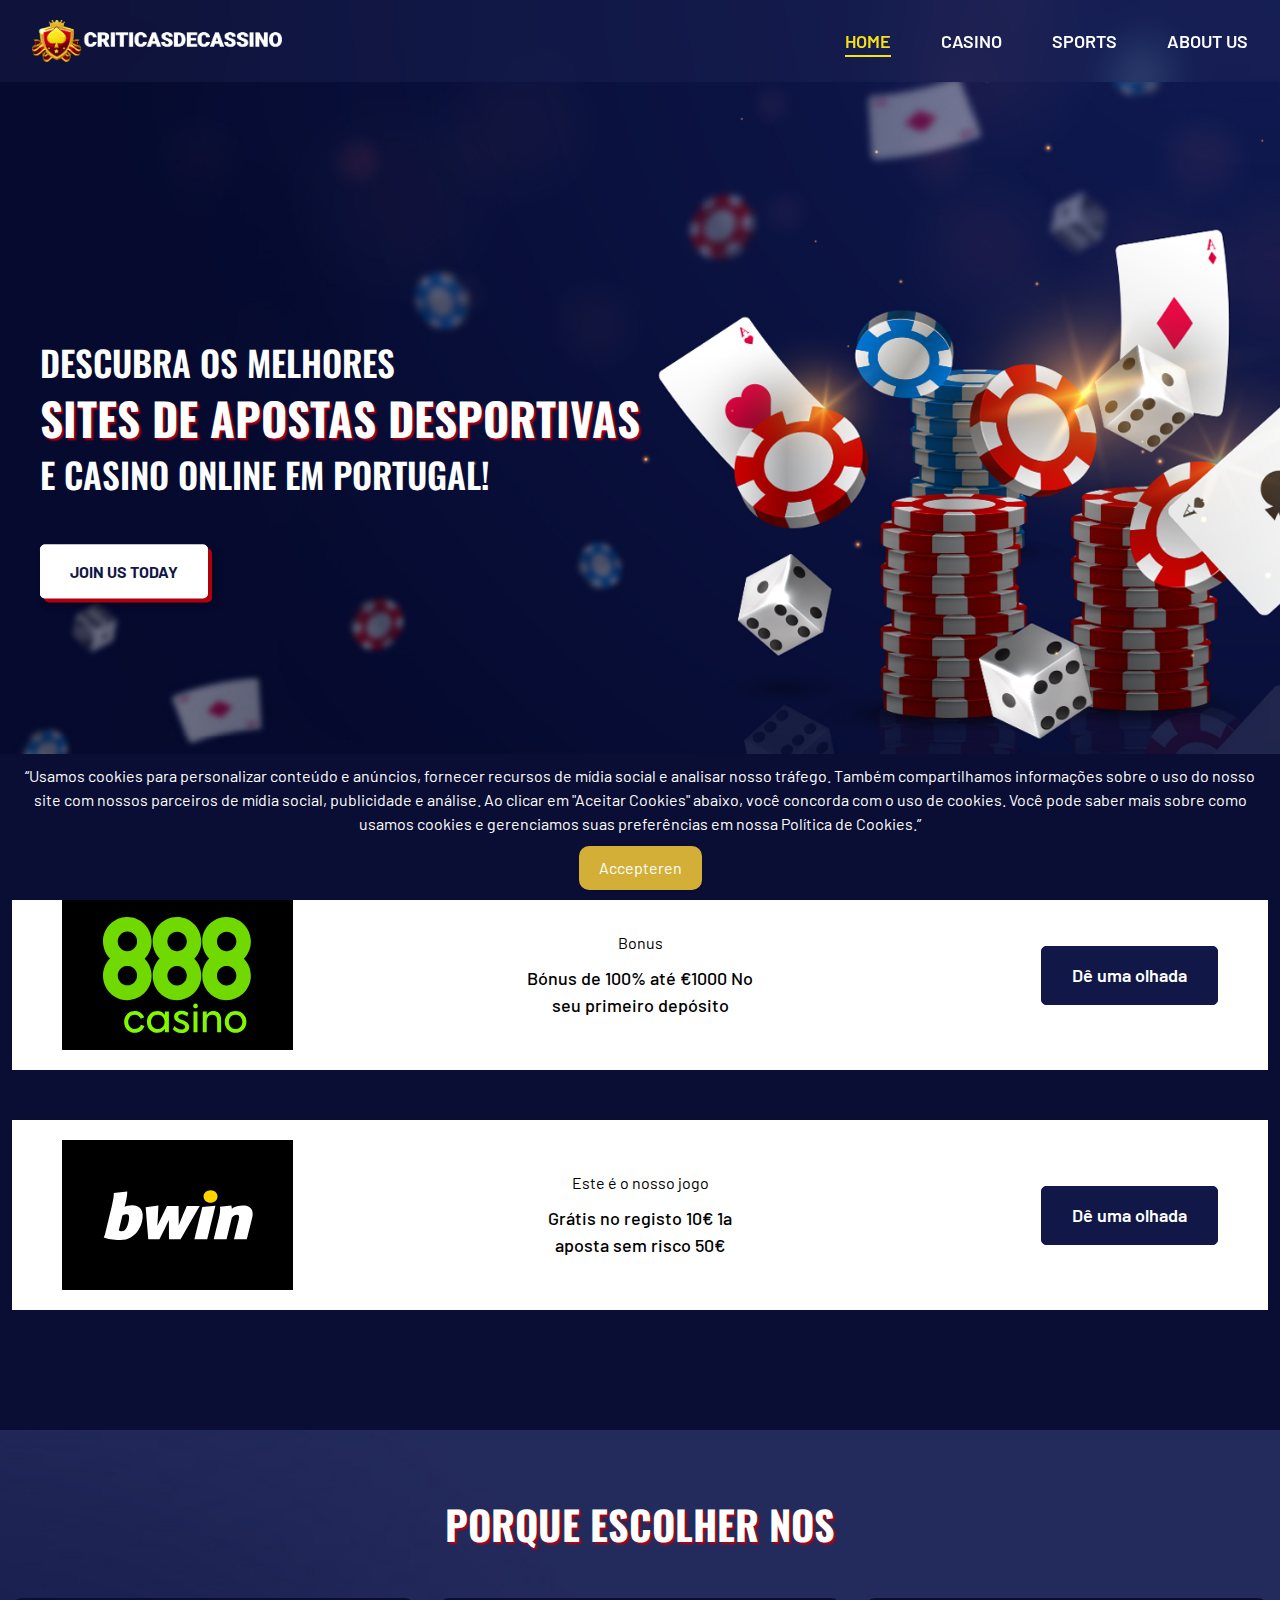
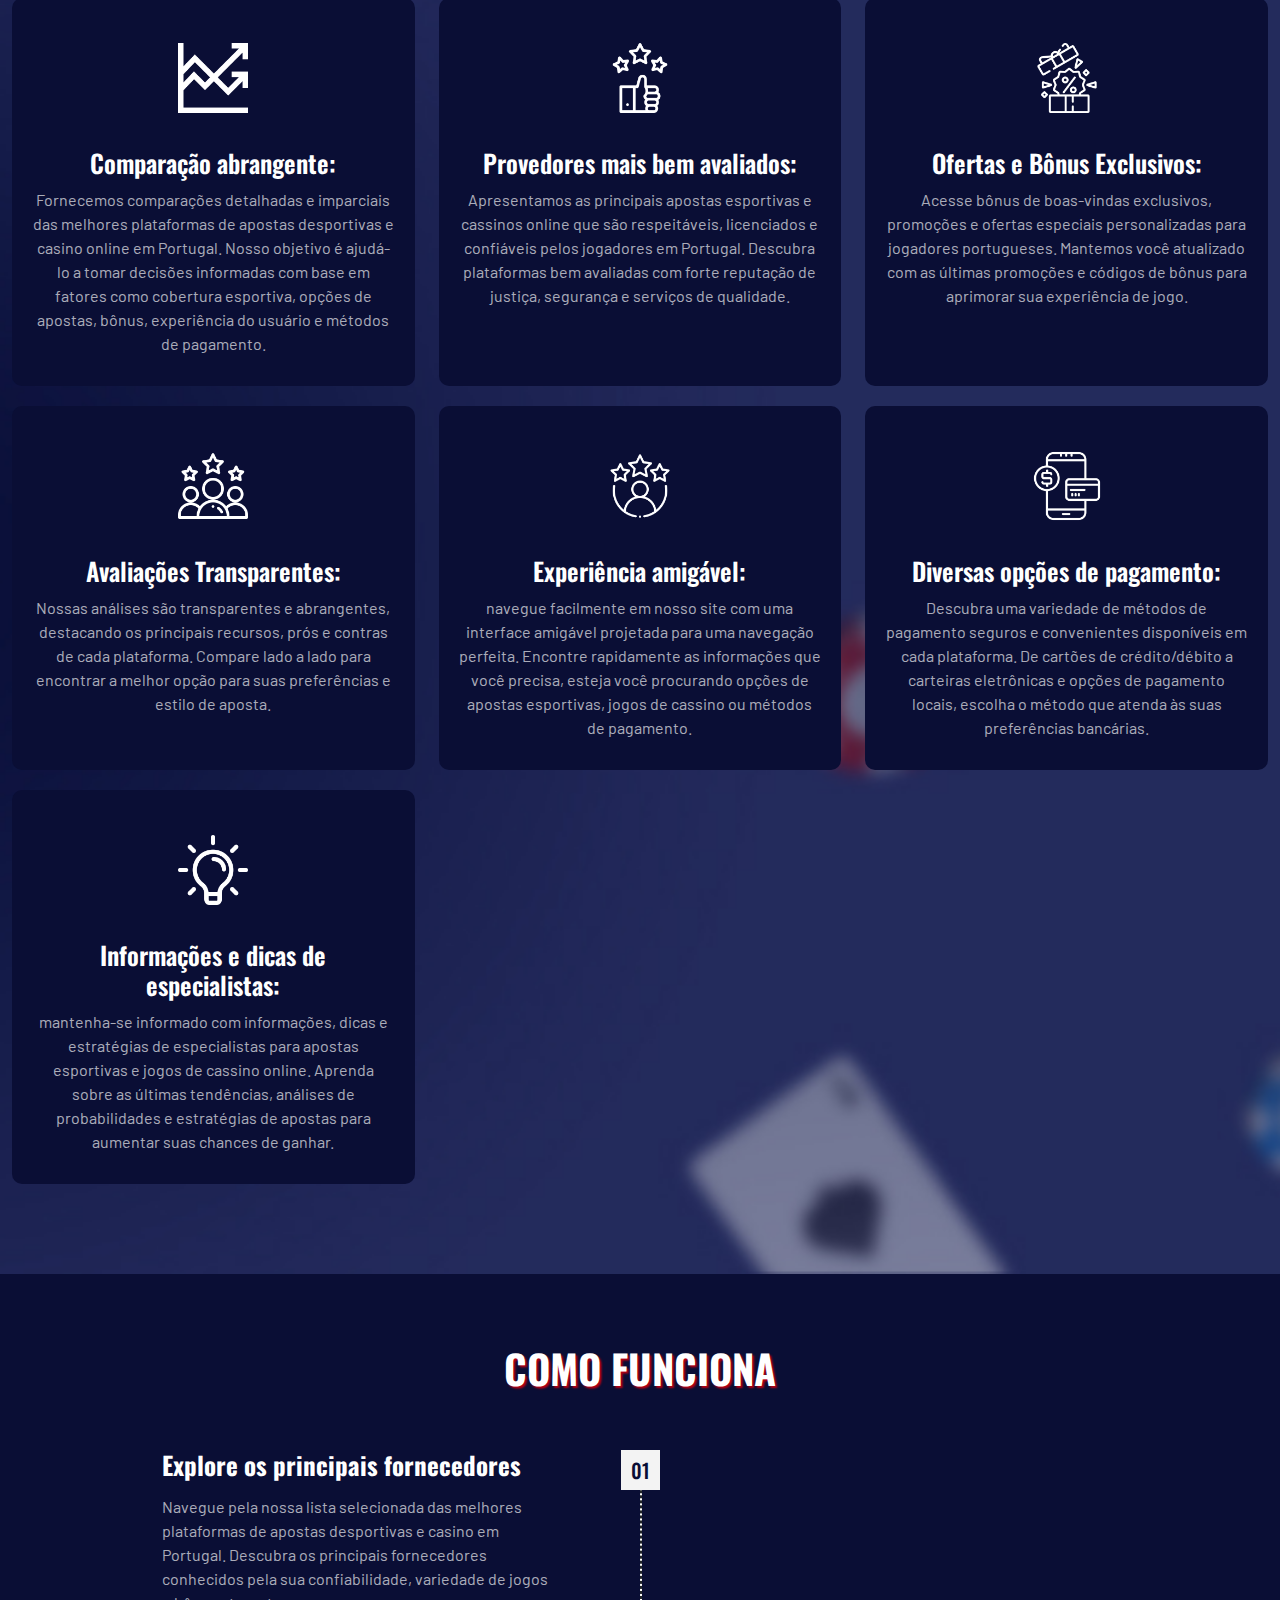
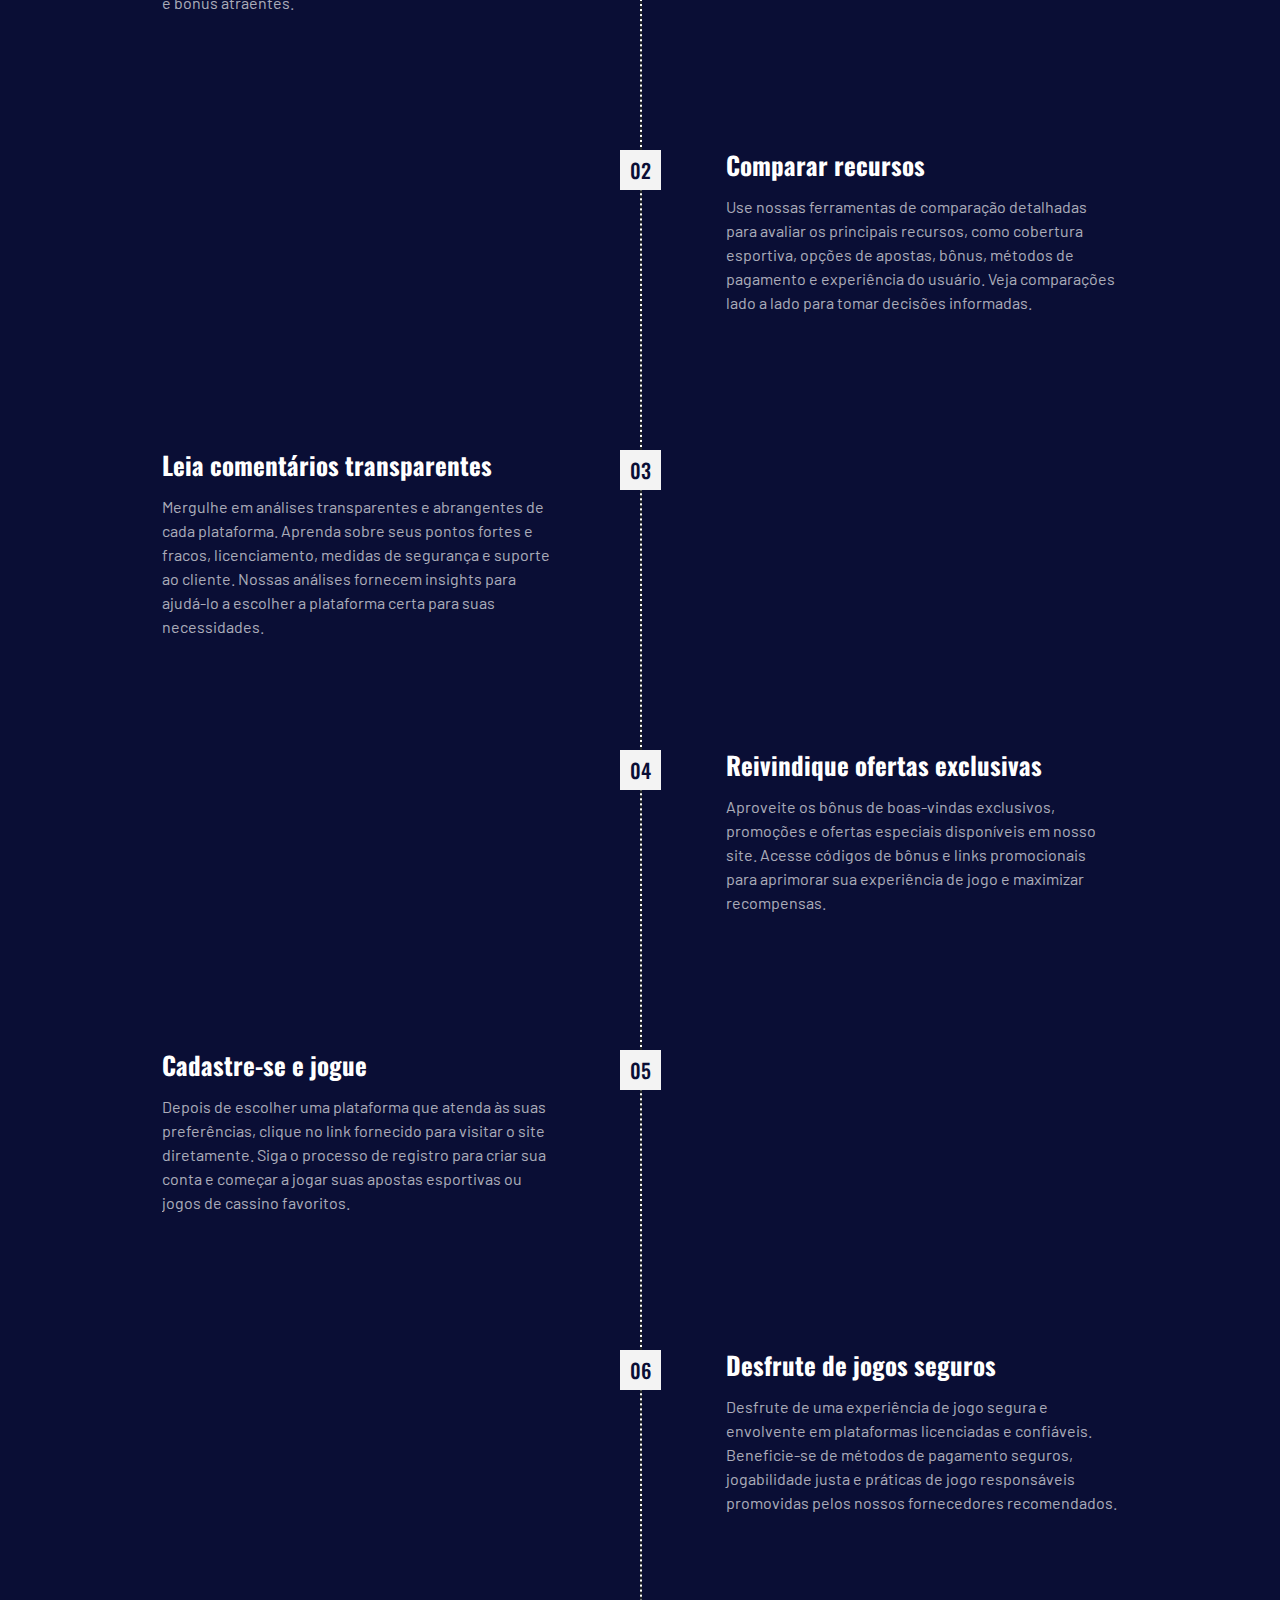
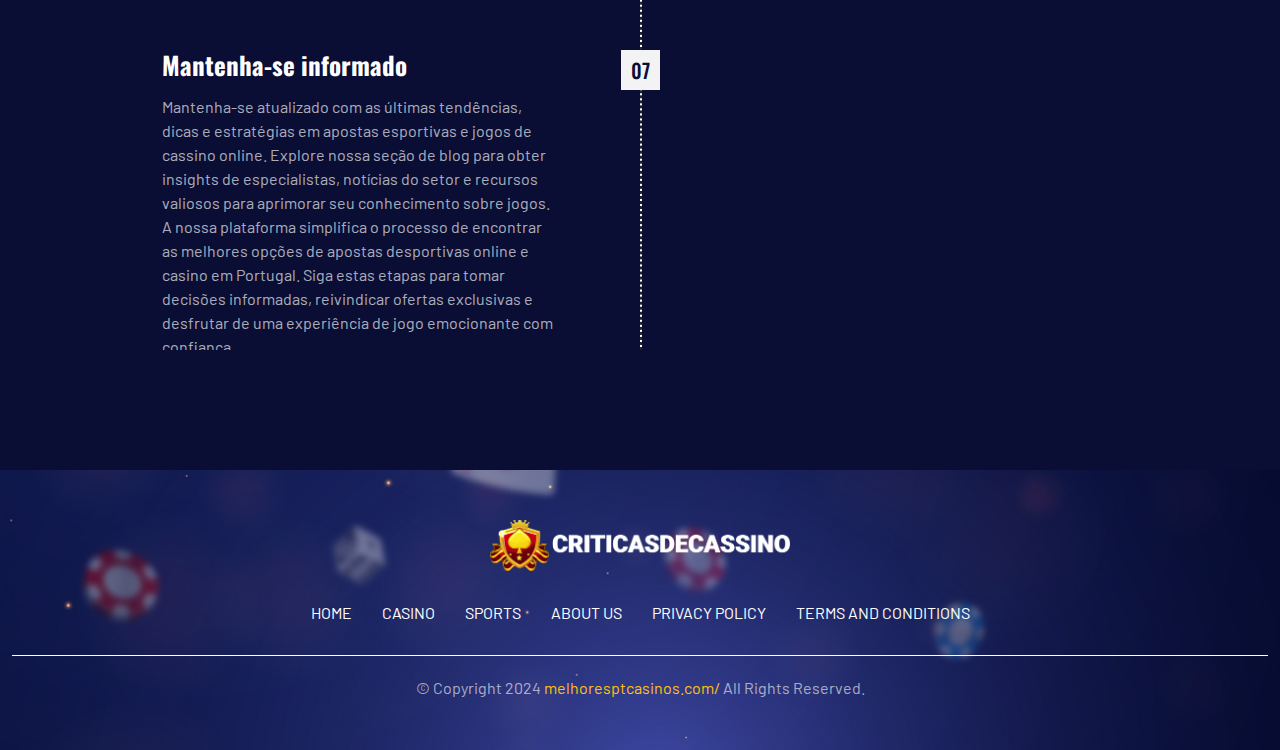
==== index.html @ 19377d3e "fdgf" ====
<!DOCTYPE html>
<html lang="en">
<head>
    <meta charset="UTF-8">
    <meta name="viewport" content="width=device-width, initial-scale=1.0">
    <link rel="stylesheet" href="assets/css/bootstrap.min.css">
    <link rel="stylesheet" href="https://cdnjs.cloudflare.com/ajax/libs/font-awesome/6.5.2/css/all.min.css">
    <link rel="icon" href="assets/images/fav.png">
    <link rel="stylesheet" href="assets/css/style.css">
    <link rel="stylesheet" href="assets/css/media.css">
    <title>Home</title>
</head>
<body>
        <!-- header section start here -->
        <header class="site-header">
            <div class="container">
                <nav>
                    <div class="site-logo">
                        <a href="index.html">
                        <img src="assets/images/logo.png" alt="logo">
                    </a>
                    </div>
                    <div class="nav-links">
                        <div class="close">
                            <i class="fa-solid fa-xmark"></i>
                        </div>
                        <ul>
                            <li>
                                <a href="index.html" class="active">Home</a>
                            </li>
                            <li>
                                <a href="casino.html">Casino</a>
                            </li>
                            <li>
                                <a href="sports.html">Sports</a>
                            </li>
                            <li>
                                <a href="about-us.html">About Us</a>
                            </li>
                        </ul>
                    </div>
                    <div class="toggle">
                        <i class="fa-solid fa-bars"></i>
                    </div>
                </nav>
            </div>
        </header>
        <!-- header section end here -->
        <!-- banner section strt here -->
            <section class="site-banner">
                    <div class="container">
                        <div class="banner-txt">
                            <h3>
                                Descubra os   Melhores
                            </h3>
                            <h2>
                               Sites de Apostas Desportivas 
                            </h2>
                            <h3>
                                e Casino Online em Portugal!
                            </h3>

                            <div class="contact-btn">
                                <a href="#">
                                <span>
                                    Join Us Today
                                </span>
                                </a>
                            </div>
                        </div>
                    </div>
            </section>
        <!-- banner section end here -->
        <!-- Featured section start here -->
            <section class="featured ptb-70">
                <div class="container">
                    <div class="featured-box">
                        <div class="cassino-logo">
                            <img src="assets/images/888casinologo-mobile.svg" alt="">
                        </div>
                        <div class="cassino-dis">
                            <span>Bonus</span>
                            <p>
                                Bónus de 100% até €1000
                                No seu primeiro depósito
                            </p>
                        </div>
                        <div class="cassino-btn">
                            <a href="https://casino.888.pt/?gclid=Cj0KCQjwn7mwBhCiARIsAGoxjaLqG0mnuQG3oJUGrmPyuwIRGNRyH-D9TpyEx8L2o4QUa9Pv6IOv0-4aAh9KEALw_wcB&utm_campaign=20074826348_GGL_8Cas_UK_Brand_Casino_1999568&utm_content=155524817744_888%20Casino&utm_medium=cpc&utm_source=sem-branded_google&utm_term=888%20casino_888%20Casino" target="_blank">Dê uma olhada</a>
                        </div>
                    </div>
                    <div class="featured-box">
                        <div class="cassino-logo">
                            <img src="assets/images/b823fa8dc20f4c3ba4a4469d694907b3.svg" alt="">
                        </div>
                        <div class="cassino-dis">
                            <span>Este é o nosso jogo</span>
                            <p>
                                Grátis no registo 10€
                                1a aposta sem risco 50€
                            </p>
                        </div>
                        <div class="cassino-btn">
                            <a href="https://sports.bwin.pt/pt/sports" target="_blank">Dê uma olhada</a>
                        </div>
                    </div>
                </div>
            </section>
        <!-- Featured section end here -->

        <!-- why choose us section start here -->

        <secton class="why-choose ptb-70">
            <div class="site-heading">
                <h3>
                    Porque escolher nos
                </h3>
            </div>
            <div class="container">
                <div class="choose-box">
                <div class="row">
                   <div class="col-lg-4 col-md-6">
                    <div class="choose-wrap">
                        <div class="choose-img">
                            <img src="assets/images/comparison.png" alt="">
                        </div>
                        <div class="choose-txt">
                            <h4>
                                Comparação abrangente:
                            </h4>
                            <p>
                                Fornecemos comparações detalhadas e imparciais das melhores
                                plataformas de apostas desportivas e casino online em Portugal. Nosso objetivo é ajudá-lo a
                                tomar decisões informadas com base em fatores como cobertura esportiva, opções de
                                apostas, bônus, experiência do usuário e métodos de pagamento.
                            </p>
                        </div>
                    </div>
                   </div>
                   <div class="col-lg-4 col-md-6">
                    <div class="choose-wrap">
                        <div class="choose-img">
                            <img src="assets/images/top-rated.png" alt="">
                        </div>
                        <div class="choose-txt">
                            <h4>
                                Provedores mais bem avaliados:
                            </h4>
                            <p>
                                Apresentamos as principais apostas esportivas e cassinos
                                online que são respeitáveis, licenciados e confiáveis pelos jogadores em Portugal. Descubra
                                plataformas bem avaliadas com forte reputação de justiça, segurança e serviços de
                                qualidade.
                            </p>
                        </div>
                    </div>
                   </div>

                   <div class="col-lg-4 col-md-6">
                    <div class="choose-wrap">
                        <div class="choose-img">
                            <img src="assets/images/offer-bonus.png" alt="">
                        </div>
                        <div class="choose-txt">
                            <h4>
                                Ofertas e Bônus Exclusivos:
                            </h4>
                            <p>
                                Acesse bônus de boas-vindas exclusivos, promoções e ofertas
                                especiais personalizadas para jogadores portugueses. Mantemos você atualizado com as
                                últimas promoções e códigos de bônus para aprimorar sua experiência de jogo.
                            </p>
                        </div>
                    </div>
                   </div>

                   <div class="col-lg-4 col-md-6">
                    <div class="choose-wrap">
                        <div class="choose-img">
                            <img src="assets/images/trans-rating.png" alt="">
                        </div>
                        <div class="choose-txt">
                            <h4>
                                Avaliações Transparentes:
                            </h4>
                            <p>
                                Nossas análises são transparentes e abrangentes, destacando
                                os principais recursos, prós e contras de cada plataforma. Compare lado a lado para
                                encontrar a melhor opção para suas preferências e estilo de aposta.
                            </p>
                        </div>
                    </div>
                   </div>

                   <div class="col-lg-4 col-md-6">
                    <div class="choose-wrap">
                        <div class="choose-img">
                            <img src="assets/images/friendly.png" alt="">
                        </div>
                        <div class="choose-txt">
                            <h4>
                                Experiência amigável:
                            </h4>
                            <p>
                                navegue facilmente em nosso site com uma interface amigável
                                projetada para uma navegação perfeita. Encontre rapidamente as informações que você
                                precisa, esteja você procurando opções de apostas esportivas, jogos de cassino ou
                                métodos de pagamento.
                            </p>
                        </div>
                    </div>
                   </div>

                   <div class="col-lg-4 col-md-6">
                    <div class="choose-wrap">
                        <div class="choose-img">
                            <img src="assets/images/payment.png" alt="">
                        </div>
                        <div class="choose-txt">
                            <h4>
                                Diversas opções de pagamento:
                            </h4>
                            <p>
                                Descubra uma variedade de métodos de pagamento
                                seguros e convenientes disponíveis em cada plataforma. De cartões de crédito/débito a
                                carteiras eletrônicas e opções de pagamento locais, escolha o método que atenda às suas
                                preferências bancárias.
                            </p>
                        </div>
                    </div>
                   </div>
                   <div class="col-lg-4 col-md-6">
                    <div class="choose-wrap">
                        <div class="choose-img">
                            <img src="assets/images/tips.png" alt="">
                        </div>
                        <div class="choose-txt">
                            <h4>
                                Informações e dicas de especialistas:
                            </h4>
                            <p>
                                mantenha-se informado com informações, dicas e
                                estratégias de especialistas para apostas esportivas e jogos de cassino online. Aprenda
                                sobre as últimas tendências, análises de probabilidades e estratégias de apostas para
                                aumentar suas chances de ganhar.
                            </p>
                        </div>
                    </div>
                   </div>
                </div>
            </div>
            </div>
        </secton>

        <!-- why choose us section end here -->
        <!-- how it work section start here -->
            <section class="how-it-work ptb-70">
                <div class="site-heading">
                    <h3>
                        Como funciona
                    </h3>
                </div>
                <div class="container">
                    <div class="work-wrap">
                        <div class="work-box">
                            <div class="work-card">
                                <h4>
                                    Explore os principais fornecedores
                                </h4>
                                <p>
                                    Navegue pela nossa lista selecionada das melhores plataformas de apostas desportivas e
                                    casino em Portugal. Descubra os principais fornecedores conhecidos pela sua
                                    confiabilidade, variedade de jogos e bônus atraentes.
                                </p>
                            </div>
                            <div class="work-middel">
                                <div class="progress-barr">
                                    <div class="progress-count">
                                        <h5>
                                            01
                                        </h5>
                                    </div>
                                </div>
                            </div>
                            <div class="work-card">
                                <div class="work-img">
                                    <img src="assets/images/work1.jpg" alt="">
                                </div>
                            </div>
                        </div>

                        <div class="work-box">
                            <div class="work-card">
                                <div class="work-img">
                                    <img src="assets/images/work2.jpg" alt="">
                                </div>
                            </div>
                           
                            <div class="work-middel">
                                <div class="progress-barr">
                                    <div class="progress-count">
                                        <h5>
                                            02
                                        </h5>
                                    </div>
                                </div>
                            </div>
                            <div class="work-card">
                                <h4>
                                    Comparar recursos
                                </h4>
                                <p>
                                    Use nossas ferramentas de comparação detalhadas para avaliar os principais recursos,
                                    como cobertura esportiva, opções de apostas, bônus, métodos de pagamento e experiência
                                    do usuário. Veja comparações lado a lado para tomar decisões informadas.
                                </p>
                            </div>
                        </div>

                        <div class="work-box">
                            <div class="work-card">
                                <h4>
                                    Leia comentários transparentes
                                </h4>
                                <p>
                                    Mergulhe em análises transparentes e abrangentes de cada plataforma. Aprenda sobre
                                    seus pontos fortes e fracos, licenciamento, medidas de segurança e suporte ao cliente.
                                    Nossas análises fornecem insights para ajudá-lo a escolher a plataforma certa para suas
                                    necessidades.
                                </p>
                            </div>
                            <div class="work-middel">
                                <div class="progress-barr">
                                    <div class="progress-count">
                                        <h5>
                                            03
                                        </h5>
                                    </div>
                                </div>
                            </div>
                            <div class="work-card">
                                <div class="work-img">
                                    <img src="assets/images/work3.jpg" alt="">
                                </div>
                            </div>
                        </div>

                        <div class="work-box">
                            <div class="work-card">
                                <div class="work-img">
                                    <img src="assets/images/work4.jpg" alt="">
                                </div>
                            </div>
                           
                            <div class="work-middel">
                                <div class="progress-barr">
                                    <div class="progress-count">
                                        <h5>
                                            04
                                        </h5>
                                    </div>
                                </div>
                            </div>
                            <div class="work-card">
                                <h4>
                                    Reivindique ofertas exclusivas
                                </h4>
                                <p>
                                    Aproveite os bônus de boas-vindas exclusivos, promoções e ofertas especiais disponíveis
                                    em nosso site. Acesse códigos de bônus e links promocionais para aprimorar sua
                                    experiência de jogo e maximizar recompensas.
                                </p>
                            </div>
                        </div>

                        <div class="work-box">
                            <div class="work-card">
                                <h4>
                                    Cadastre-se e jogue
                                </h4>
                                <p>
                                    Depois de escolher uma plataforma que atenda às suas preferências, clique no link
                                    fornecido para visitar o site diretamente. Siga o processo de registro para criar sua conta e
                                    começar a jogar suas apostas esportivas ou jogos de cassino favoritos.
                                </p>
                            </div>
                            <div class="work-middel">
                                <div class="progress-barr">
                                    <div class="progress-count">
                                        <h5>
                                            05
                                        </h5>
                                    </div>
                                </div>
                            </div>
                            <div class="work-card">
                                <div class="work-img">
                                    <img src="assets/images/work5.jpg" alt="">
                                </div>
                            </div>
                        </div>

                        <div class="work-box">
                            <div class="work-card">
                                <div class="work-img">
                                    <img src="assets/images/work6.jpg" alt="">
                                </div>
                            </div>
                           
                            <div class="work-middel">
                                <div class="progress-barr">
                                    <div class="progress-count">
                                        <h5>
                                            06
                                        </h5>
                                    </div>
                                </div>
                            </div>
                            <div class="work-card">
                                <h4>
                                    Desfrute de jogos seguros
                                </h4>
                                <p>
                                    Desfrute de uma experiência de jogo segura e envolvente em plataformas licenciadas e
                                    confiáveis. Beneficie-se de métodos de pagamento seguros, jogabilidade justa e práticas de
                                    jogo responsáveis promovidas pelos nossos fornecedores recomendados.
                                </p>
                            </div>
                        </div>
                        <div class="work-box">
                            <div class="work-card">
                                <h4>
                                    Mantenha-se informado
                                </h4>
                                <p>
                                    Mantenha-se atualizado com as últimas tendências, dicas e estratégias em apostas
                                    esportivas e jogos de cassino online. Explore nossa seção de blog para obter insights de
                                    especialistas, notícias do setor e recursos valiosos para aprimorar seu conhecimento sobre
                                    jogos.<br>
                                    A nossa plataforma simplifica o processo de encontrar as melhores opções de apostas
                                    desportivas online e casino em Portugal. Siga estas etapas para tomar decisões
                                    informadas, reivindicar ofertas exclusivas e desfrutar de uma experiência de jogo
                                    emocionante com confiança.
                                </p>
                            </div>
                            <div class="work-middel">
                                <div class="progress-barr">
                                    <div class="progress-count">
                                        <h5>
                                            07
                                        </h5>
                                    </div>
                                </div>
                            </div>
                            <div class="work-card">
                                <div class="work-img">
                                    <img src="assets/images/work5.jpg" alt="">
                                </div>
                            </div>
                        </div>
                    </div>
                </div>
            </section>

        <!-- how it work section end here -->
        <!-- footer section start here -->

            <section class="site-footer ptb-50">
                <div class="container">
                    <div class="footer-logo"><a href="index.html">
                        <img src="assets/images/logo.png" alt="">
                        </a>
                    </div>
                    <div class="footer-links">
                        <ul>
                            <li>
                                <a href="index.html">Home</a>
                            </li>
                            <li>
                                <a href="casino.html">CASINO</a>
                            </li>
                            <li>
                                <a href="sports.html">SPORTS</a>
                            </li>
                            <li>
                                <a href="about-us.html">ABOUT US</a>
                            </li>
                            <li>
                                <a href="privacy-policy.html">Privacy Policy</a>
                            </li>
                            <li>
                                <a href="terms-condition.html">Terms and Conditions</a>
                            </li>
                        </ul>
                    </div>
                    <div class="copy-right">
                        <p>
                            © Copyright 2024  <a href="index.html">melhoresptcasinos.com/</a> All Rights Reserved.
                        </p>
                    </div>
                </div>
            </section>

        <!-- footer section end here -->


<!-- ookies section start here -->

<div id="cookies-popup">
    <p>“Usamos cookies para personalizar
        conteúdo e anúncios, fornecer recursos de mídia social e analisar nosso tráfego. Também
        compartilhamos informações sobre o uso do nosso site com nossos parceiros de mídia
        social, publicidade e análise. Ao clicar em "Aceitar Cookies" abaixo, você concorda com o
        uso de cookies. Você pode saber mais sobre como usamos cookies e gerenciamos suas
        preferências em nossa Política de Cookies.”</p>
    <button id="accept-cookies">Accepteren</button>
</div>
<!-- cookies section end here -->

        <script src="assets/js/jquery-3.7.1.min.js"></script>
        <script src="assets/js/bootstrap.bundle.min.js"></script>
        <script src="assets/js/custom.js"></script>
</body>
</html>
---- assets/css/style.css ----
@import url('https://fonts.googleapis.com/css2?family=Barlow:ital,wght@0,100;0,200;0,300;0,400;0,500;0,600;0,700;0,800;0,900;1,100;1,200;1,300;1,400;1,500;1,600;1,700;1,800;1,900&family=Oswald:wght@200..700&display=swap');
*{
    margin: 0;
    padding: 0;
    box-sizing: border-box;
}
body{
    margin: 0;
    padding: 0;
    font-family: "Barlow", sans-serif;

}
ul{
    list-style: none;
    padding-left: 0;
    margin-bottom: 0;
}
a{
    text-decoration: none;
}
h1, h2, h3, h4, h5, h6{
    font-family: "Oswald", sans-serif;
}
p{
    font-family: "Barlow", sans-serif;
}
img{
    width: 100%;
}
.container{
    max-width: 1300px;
}
.ptb-70{
    padding: 70px 0;
}
.ptb-50{
    padding: 50px 0;
}
.ptb-30{
    padding: 30px 0;
}
/* global css end here */
/* header css start here */
.site-header {
    padding: 20px 20px;
    position: fixed;
    width: 100%;
    z-index: 99;
    background: rgba(35, 42, 92, .3);
    backdrop-filter: blur(20px);
}
.site-logo img {
    max-width: 250px;
}
.toggle, .close {
    display: none;
}
.nav-links ul {
    display: flex;
    gap: 50px;
    align-items: center;
}
.site-header nav {
    display: flex;
    justify-content: space-between;
    align-items: center;
}
.nav-links ul li a{
    color: #fff;
    text-transform: uppercase;
    font-weight: 600;
    font-size: 18px;
    position: relative;
    display: inline-block;
}
.nav-links ul li a::before{
    content: '';
    position: absolute;
    left: 0;
    bottom: -2px;
    width: 0%;
    height: 2px;
    background-color: #f7e117;
    transition: all 0.3s linear;
}
.nav-links ul li a:hover::before, .nav-links ul li a.active::before{
    width: 100%;
    
}
.nav-links ul li a:hover, .nav-links ul li a.active{
    color: #f7e117;
}

/* header css end here */
/* banner section start here */
.site-banner{
    background-image: url(../images/banner-bg.jpg);
    background-position: center;
    background-repeat: no-repeat;
    background-size: cover;
    height: 90vh;
    position: relative;
}
.fixed-header{
    background-color: #111746;
}
.banner-txt{
    position: absolute;
    top: 50%;
    left: 13%;
    transform: translateY(-25%);
}
.banner-txt h3{
    font-size: 20px;
}
.banner-txt h3 {
    font-size: 35px;
    text-transform: uppercase;
    color: #fff;
    font-weight: 600;
}
.banner-txt h2 {
    color: #fff;
    font-size: 45px;
    text-transform: uppercase;
    font-weight: 700;
    text-shadow: 2px 2px 2px rgb(183 0 18);
}
.contact-btn a{
    font-size: 18px;
    padding: 15px 30px;
    background-color: #fff;
    display: inline-block;
    border-radius: 5px;
    font-weight: 700;
    text-transform: uppercase;
    color: #111746;
    position: relative;
    transition: .3s cubic-bezier(0.79, 0.14, 0.15, 0.86);
}
.contact-btn a::before, .contact-btn a::after{
    content: '';
    position: absolute;
    top: 0px;
    left: 0px;
    width: 100%;
    height: 100%;
    /* background-color:#ca000e; */
    box-shadow: 0.2rem 0.2rem 0.5rem rgba(0,0,0,.2);
    transition: .3s cubic-bezier(0.79, 0.14, 0.15, 0.86);
    border-radius: 5px;
}
.contact-btn a span{
    position: inherit;
    z-index: 2;
}
.contact-btn a::before{
    background-color: #fff;
    z-index: 1;
    box-shadow: 0.2rem 0.2rem 0.5rem rgba(0,0,0,.2);
}
.contact-btn a:hover::before{
    background-color:#ca000e;
}
.contact-btn a::after{
    background-color:#ca000e;
    transform: translate(4px, 4px);
    z-index: 0;
}
.contact-btn a:hover::after{
    background-color: #fff;
    transform: translate(-4px, -4px);
}
.contact-btn a:hover{
    transform: translate(4px, 4px);
    color: #ffffff;
}
.contact-btn {
    margin-top: 50px;
}

/* banner section end here */
/* featured section css start here */
.featured{
   background-color: #0a0e35;
}
.cassino-logo img {
    width: 150px;
}
.cassino-dis span{
    font-size: 16px;
    color: #000;
    margin-bottom: 10px;
    display: block;
}
.cassino-dis p{
    color: #000;
    font-size: 18px;
    text-align: center;
    font-weight: 500;
    margin-bottom: 0;
}
.cassino-btn a{
    font-size: 18px;
    font-weight: 600;
    padding: 15px 30px;
    background-color: #111746;
    border: 1px solid #111746;
    border-radius: 5px;
    color: #fff;
}
.cassino-btn a:hover{
    color: #111746;
    background-color: transparent;
    transition: all 0.3s linear;

}
.featured-box {
    background-color: #fff;
    display: flex;
    justify-content: space-between;
    align-items: center;
    padding: 20px 50px;
    text-align: center;
    margin-bottom: 50px;
}
.cassino-btn {
    width: 20%;
    display: flex;
    justify-content: end;
}
.cassino-dis {
    width: 20%;
}
.cassino-logo {
    width: 20%;
    display: flex;
    justify-content: center;
    align-items: center;
    height: 150px;
    background-color: #000;
}
/* featured section css end here */
/* why choose us section css start here */
.why-choose{
    background-image: url(../images/section-bg.jpg);
    background-position: center;
    background-repeat: no-repeat;
    background-size: cover;
    display: block;

}
.site-heading h3 {
    font-size: 40px;
    text-align: center;
    font-weight: 700;
    text-shadow: 2px 2px 2px rgb(183 0 18);
    color: #fff;
    text-transform: uppercase;
}
.choose-wrap {
    /* border: 1px solid #ffffff40; */
    padding: 30px 20px;
    text-align: center;
    background-color: #0a0e35;
    border-radius: 10px;
height: 100%;
}
.choose-box .col-md-6{
    margin-bottom: 20px;
}
.choose-wrap:hover{
    box-shadow: rgba(0, 0, 0, 0.35) 0px 5px 15px;
    transition: all 0.3s linear;

}
.choose-img {
    height: 100px;
    width: 100px;
    /* border: 1px solid #000; */
    padding: 15px;
    display: flex;
    justify-content: center;
    margin: 0 auto;
    align-items: center;
    margin-bottom: 20px;
}
.choose-img img{
    filter: brightness(0) invert(1);
    -webkit-filter: brightness(0) invert(1);
}
.choose-txt h4 {
    font-size: 25px;
    margin: 10px 0;
    font-weight: 600;
    color: #fff;
}
.choose-txt p {
    font-size: 16px;
    margin-bottom: 0;
    color: #ffffffab;
}
.choose-box{
    margin-top: 50px;
}
/* why choose us section css end here */
/* how it work section css start here */
section.how-it-work {
    background-color: #0a0e35;
}
.work-card h4 {
    font-size: 25px;
    font-weight: 700;
    color: #fff;
    margin-bottom: 15px;
}
.work-card p {
    font-size: 16px;
    margin-bottom: 0;
    color: #ffffffab;
}
.work-card {
    width: 41%;
    height: 100%;
}
.work-middel {
    width: 10%;
    height: 100%;
}
.work-box {
    display: flex;
    justify-content: space-between;
    align-items: self-start;
    height:300px;
    overflow: hidden;
}
.work-wrap{
    padding: 50px 150px;

}
.progress-barr {
    display: flex;
    justify-content: center;
    align-items: self-start;
    height: 100%;
}
.progress-count h5 {
    color: #0a0e35;
    padding: 10px;
    background-color: #f3f3f3;
    line-height: 1;
    margin-bottom: 0;
    position: relative;
}
/* .progress-count h5::before{
    content: '';
    position: absolute;
    bottom: 0;
    height: 100%;
    width: 3px;
    background-color: #fff;
} */
.progress-count{
    position: relative;
    height: 100%;
}
.progress-count::before {
    content: '';
    position: absolute;
    top: 0%;
    left: 50%;
    height: 100%;
    width: 0px;
    background-color: #fff;
    border: 1px dashed;
}
/* how it work section css end here */
/* footer section css start here */
.site-footer {
    background-image: url(../images/footer-bg.jpg);
    background-position: center;
    background-repeat: no-repeat;
    background-size: cover;
}
.footer-logo img {
    width: 300px;
}
.footer-logo{
    display: flex;
    justify-content: center;
    align-items: center;
}
.footer-links ul {
    display: flex;
    justify-content: center;
    align-items: center;
    gap: 30px;
    flex-wrap: wrap;
}
.footer-links ul li a{
    font-size: 16px;
    color: #fff;
    text-transform: uppercase;
}
.footer-links ul li a:hover{
    color: #ffc107;
    transition: all 0.3s linear;
}
.footer-links {
    margin: 30px 0;
}
.copy-right p {
    font-size: 16px;
    color: #ffffff9c;
    text-align: center;
    margin: 0;
    padding-top: 20px;
    border-top: 1px solid #fff;
}
.copy-right p a{
    color: #ffc107;
}
/* footer section css end here */
/* casino page css start here */
.casino-banner{
    background-image: url(../images/about-bnr.jpg);
    background-position: center;
    background-repeat: no-repeat;
    background-size: cover;
    padding: 150px 0px 100px 0;
}
.sub-bnr-txt h3 {
    font-size: 40px;
    color: #fff;
    text-transform: uppercase;
    text-align: center;
    margin-bottom: 10px;
}
.sub-bnr-txt ul {
    display: flex;
    gap: 10px;
    justify-content: center;
    align-items: center;
}
.sub-bnr-txt ul li{
    font-size: 18px;
    color: #fff;
}
.sub-bnr-txt ul li {
    font-size: 18px;
    color: #fff;
    text-transform: capitalize;
}
.sub-bnr-txt ul li a{
    color: #ffc107;
}
.casino-txt-bx {
    background-color: #22285a;
    border-radius: 5px;
    padding: 20px;
}
.casino-txt-bx p {
    color: #fff;
    margin-bottom: 0;
    font-size: 18px;
}

.casino-box {
    display: flex;
    justify-content: space-between;
    align-items: flex-start;
    height: 650px;
    overflow: hidden;
    margin-bottom: 20px;
}
.casino-cont{
    margin-bottom: 70px;

}
.casino-left {
    height: 100%;
    width: 50%;
}
.casino-img {
    height: 100%;
    margin-bottom: 20px;
}
.casino-img img {
    height: 100%;
    object-fit: cover;
}
.casino-rght {
    width: 48%;
    height: 100%;
}
section.casino-main {
    background-color: #0a0e35;
}
.casino-btn {
    position: relative;
    z-index: 9;
    margin-top: 40px;
}
.casino-main-txt p {
    font-size: 18px;
    color: #000;
    margin-bottom: 10px;
}
.casino-main-txt {
    box-shadow: rgba(0, 0, 0, 0.35) 0px 5px 15px;
    padding: 20px;
    background: #ededed;
    height: 100%;
    margin-bottom: 15px;
}
.casino-logo {
    display: flex;
    gap: 5px;
    align-items: center;
    justify-content: center;
    flex-wrap: wrap;
}
.pay-logo {
    width: 60px;
}
.pay-logo img {
    filter: brightness(0) invert(0);
}
.casino-btn .contact-btn {
    margin-top: 15px;
}
/* srj-sec section css start here */
.srj-sec{
    background-color: #0a0e35;
}
.srij-txt h3 {
    color: #fff;
    font-size: 30px;
    margin-bottom: 20px;
}
.srij-disc h4 {
    font-size: 25px;
    color: #d5d5d5;
    margin-bottom: 15px;
}
.srij-disc ul li {
    font-size: 16px;
    color: #ffffffab;
    margin-bottom: 10px;
}
.srij-disc ul {
    list-style: disc;
    padding-left: 20px;
}
/* casino page css end here */
/* about us page css start here */
.sub-bnr-txt p {
    font-size: 18px;
    color: #fff;
    text-align: center;
    width: 50%;
    margin: 0 auto;
}
.mission-txt h3 {
    font-size: 35px;
    margin-bottom: 20px;
    color:#fff;
}
.mission-txt p {
    font-size: 18px;
    margin-bottom: 0;
    color: #ffffff9c;
}
.mission-img img {
    height: 350px;
    object-fit: cover;
}
.our-mission{
    background-color: #0a0e35;
}
.what-we-offer {
    background-image: url(../images/section-bg.jpg);
    background-position: center;
    background-repeat: no-repeat;
    background-size: cover;
    /* display: block; */
}
.offer-wrap {
    background-color: #0a0e35;
    border-radius: 5px;
}
.offer-txt h4 {
    font-size: 25px;
    color: #fff;
    margin: 10px 0;
    min-height: 65px;
}
.offer-txt p{
 font-size: 16px;
 line-height: 1.2;
 color: #f3f3f3d1;   
 min-height: 200px;
}
.offer-txt {
    padding: 10px 15px;
}
.offer-img{
    height: 200px;
    overflow: hidden;
}
.offer-img:hover img{
    transform: scale(1.2);

}
.offer-img img {
    transition: all 0.4s linear;
    height: 100%;
    object-fit: cover;
    border-top-left-radius: 5px;
    border-top-right-radius: 5px;
 
}
.what-we-offer .row {
    margin-top: 50px;
}
.srij-disc p{
    font-size: 18px;
    color: #f3f3f3d1;   
}
/* about us page css end here */
/* term page css start here */
.term-main{
    background-color: #0a0e35;

}
.term-wrap h3 {
    font-size: 25px;
    color: #fff;
    margin: 15px 0;
}
.term-wrap p, .term-wrap ul li{
    font-size: 16px;
    color: #f3f3f3d1;  
    margin-bottom: 10px;
}
.term-wrap ul{
    list-style: disc;
    padding-left: 20px;
}

/* term page css end here */

/* cookies css star here */
#cookies-popup {
    position: fixed;
    bottom: 0;
    left: 0;
    width: 100%;
    background-color:#0a0e35;
    color: #fff;
    padding: 10px 20px;
    text-align: center;
    /* display: none; */
}

#cookies-popup p {
    margin: 0;
    color: #fff;
}

#accept-cookies {
    background-color: #d4af37;
    color: #fff;
    border: none;
    padding: 10px 20px;
    cursor: pointer;
    margin-top: 10px;
    border-radius: 10px;
}

#accept-cookies:hover {
    background-color: #7e6619;
}

/* cookies css end here */
.about-bnr{
    background-image: url(../images/about-bnr2.jpg);
    position: relative;
}
.sports-bnr{
    background-image: url(../images/sports-bnrr.jpg);
    position: relative;
}
.overlay{
    position: absolute;
    top: 0;
    left: 0;
    background-color: #0a0e35;
    height: 100%;
    width: 100%;
    opacity: 0.5;
}
.sub-bnr-txt {
    position: relative;
}
---- assets/css/media.css ----
@media(max-width:1400px){
    .banner-txt {
        left: 40px;
    }
    .casino-main-txt p {
        font-size: 15px;
        margin-bottom: 8px;
    }
    .contact-btn a {
        font-size: 16px;
    }
    .offer-txt p {
        min-height: 230px;
    }
}
@media(max-width:1200px){
    .casino-btn {
        margin-top: 20px;
    }
    .nav-links ul li a {
        font-size: 16px;
    }
    .banner-txt h3 {
        font-size: 30px;
    }
    .banner-txt h2 {
        font-size: 35px;
    }
    .contact-btn a {
        font-size: 16px;
        padding: 10px 20px;
    }
    .cassino-logo img {
        width: 100px;
    }
    .cassino-logo {
        width: 22%;
        height: 120px;
    }
    .cassino-dis span {
        font-size: 14px;
        margin-bottom: 5px;
    }
    .cassino-dis p {
        font-size: 16px;
    }
    .cassino-btn a {
        font-size: 16px;
    }
    .cassino-btn {
        width: 22%;
    }
    .site-heading h3 {
        font-size: 32px;
    }
    .choose-img {
        height: 80px;
        width: 80px;
        padding: 10px;
        margin-bottom: 15px;
    }
    .choose-txt h4 {
        font-size: 22px;
    }
    .choose-txt p {
        font-size: 14px;
    }
    .footer-logo img {
        width: 250px;
    }
    .footer-links ul li a {
        font-size: 14px;
    }
    .copy-right p {
        font-size: 14px;
    }
    .work-wrap {
        padding: 50px 50px;
    }
    .work-card {
        width: 45%;
    }
    .progress-count h5 {
        font-size: 18px;
    }
    .sub-bnr-txt h3 {
        font-size: 35px;
    
    }
    .sub-bnr-txt ul li {
        font-size: 16px;
    }
    .casino-txt-bx p {
        font-size: 16px;
    }
   
    .casino-box {
        height: 680px;
    }
    .srij-txt h3 {
        font-size: 25px;
        margin-bottom: 15px;
    }
    .srij-disc h4 {
        font-size: 22px;
        margin-bottom: 10px;
    }
    .sub-bnr-txt p {
        font-size: 16px;
    }
    .mission-txt h3 {
        font-size: 30px;
    }
    .mission-txt p {
        font-size: 16px;
    }
    .mission-img img {
        height: 300px;
    }
    .offer-txt h4 {
        font-size: 22px;
        min-height: 55px;
    }
    .offer-txt p {
        font-size: 14px;
        min-height: 221px;
    }
    .srij-disc h4 {
        font-size: 20px;
    }
    .srij-disc p {
        font-size: 16px;
    }
    .term-wrap h3 {
        font-size: 22px;
        margin: 12px 0;
    }
    .term-wrap p, .term-wrap ul li {
        font-size: 14px;
    }
}
@media(max-width:992px){
    .term-wrap p, .term-wrap ul li {
        font-size: 13px;
        margin-bottom: 8px;
    }
    .term-wrap h3 {
        font-size: 18px;
    }
    .srij-disc ul li {
        font-size: 14px;
        margin-bottom: 8px;
    }
    .casino-main-txt p {
        font-size: 14px;
        margin-bottom: 0px;
    }
    .toggle, .close {
        display: block;
    }
    .nav-links ul {
        gap: 30px;
        align-items: flex-start;
        flex-direction: column;
    }
    .casino-btn {
        margin-top: 30px;
    }
    .nav-links {
        position: absolute;
        top: 0;
        left: 0;
        background: #000;
        width: 300px;
        height: 100vh;
        z-index: 9;
        padding: 50px 30px;
        transform: translateX(-100%);
        transition: all 0.5s linear;
}
    .toggle i{
        font-size: 25px;
        color: #fff;
    }
    .close {
        position: absolute;
        top: 10px;
        right: 20px;
        color: #fff;
        font-size: 25px;
    }
    .menuToggle .nav-links {
        transform: translateX(0%);
    }
    .work-wrap {
        padding: 40px 20px;
    }
    .work-middel {
        width: 5%;
    }
  
    .work-card p {
        font-size: 14px;
    }
    .work-card h4 {
        font-size: 22px;
        margin-bottom: 10px;
    }
    .sub-bnr-txt h3 {
        font-size: 30px;
    }
    .sub-bnr-txt p {
        font-size: 16px;
        width: 65%;
    }
    .mission-txt h3 {
        font-size: 25px;
        margin-bottom: 15px;
    }
    .mission-txt p {
        font-size: 14px;
    }
    .mission-img img {
        height: 250px;
    }
    .site-heading h3 {
        font-size: 28px;
    }
    .offer-txt h4 {
        font-size: 20px;
        min-height: auto;
    }
    .offer-txt p {
        min-height: 100px;
    }
    .offer-wrap {
        margin-bottom: 25px;
    }
}
@media(max-width:850px){
    .casino-box {
        height: auto;
        flex-direction: column;
    }
    .casino-left {
        height: 400px;
        width: 100%;
    }
    .casino-rght {
        width: 100%;
    }
    .casino-cont:nth-child(2) .casino-box, .casino-cont:nth-child(4) .casino-box{
        flex-direction: column-reverse;
    }
}
@media(max-width:767px){
 
    .site-logo img {
        max-width: 220px;
    }
    .toggle i {
        font-size: 22px;
    }
    .site-banner {
        height: 70vh;
    }
    .banner-txt h3 {
        font-size: 25px;
    }
    .banner-txt h2 {
        font-size: 30px;
    }
    .contact-btn a {
        font-size: 14px;
    }
    .contact-btn {
        margin-top: 30px;
    }
    .featured-box {
        padding: 10px 10px;
        margin-bottom: 20px;
    }
    .ptb-70 {
        padding: 50px 0;
    }
    .cassino-btn a {
        font-size: 14px;
    }
    .cassino-btn {
        width: 27%;
    }
    .cassino-dis {
        width: 25%;
    }
    .cassino-logo img {
        width: 60px;
    }
    .cassino-logo {
        width: 25%;
        height: 90px;
    }
    .cassino-dis p {
        font-size: 14px;
    }
    .cassino-dis span {
        margin-bottom: 2px;
    }
    .site-heading h3 {
        font-size: 28px;
    }
    .choose-box {
        margin-top: 30px;
    }
    .choose-img {
        height: 60px;
        width: 70px;
        padding: 5px;
    }
    .choose-txt h4 {
        font-size: 20px;
    }
    .work-wrap {
        padding: 30px 0px;
    }
    .work-card p {
        font-size: 13px;
    }
    .work-card h4 {
        font-size: 20px;
        margin-bottom: 8px;
    }
    .progress-count h5 {
        padding: 7px;
        font-size: 16px;
    }
    .work-box {
        height: 280px;
    }
    .footer-links ul {
        gap: 12px;
    }
    .ptb-50 {
        padding: 30px 0;
    }
    .footer-logo img {
        width: 200px;
    }
    .footer-links {
        margin: 15px 0;
    }
    .copy-right p {
        font-size: 12px;
        padding-top: 15px;
    }
    .sub-bnr-txt h3 {
        font-size: 28px;
        margin-bottom: 5px;
    }
    .sub-bnr-txt ul li {
        font-size: 16px;
    }
    .casino-banner {
        padding: 140px 0px 85px 0;
    }
    .casino-txt-bx p {
        font-size: 14px;
    }
    .casino-box {
        height: auto;
        flex-wrap: wrap;
    }
    .casino-img {
        height: 400px;
    }
    .casino-left {
        height: 100%;
        width: 100%;
    }
    .casino-rght {
        width: 100%;
        height: 100%;
        margin: 10px 0;
    }
    .casino-cont {
        margin-bottom: 70px;
        margin-top: 70px;
        background: #fff;
    }
    .casino-main-txt {
        box-shadow: none;
        background: #ffffff;
    }
    .srij-txt h3 {
        font-size: 22px;
    }
    .srij-disc h4 {
        font-size: 20px;
    }
    .contact-btn a::before {
        top: 2px;
        left: 2px;
    }
    .casino-banner {
        padding: 100px 0px 60px 0;
    }
    .sub-bnr-txt h3 {
        font-size: 25px;
        margin-bottom: 2px;
    }
    .sub-bnr-txt ul li {
        font-size: 14px;
    }
    .casino-txt-bx {
        padding: 15px;
    }
    .sub-bnr-txt p {
        font-size: 14px;
        width: 90%;
    }
    .mission-img img {
        margin-bottom: 10px;
    }
    .mission-txt h3 {
        font-size: 22px;
    }
    .what-we-offer .row {
        margin-top: 30px;
    }
    .offer-txt h4 {
        font-size: 18px;
    }
    .offer-txt p {
        min-height: auto;
    }
    .srij-disc p {
        font-size: 14px;
    }
    #cookies-popup p {
        font-size: 13px;
    }
   
}
@media(max-width:576px){
    .work-box:nth-child(2), .work-box:nth-child(4), .work-box:nth-child(6)  {
        flex-direction: column-reverse;
    }
    .mission-txt h3 {
        font-size: 20px;
        margin-bottom: 10px;
    }
    .mission-img img {
        height: 200px;
    }
    .nav-links ul li a {
        font-size: 14px;
    }
    .nav-links ul {
        gap: 20px;
    }
    .close {
        font-size: 20px;
    }
    .site-header {
        padding: 15px 15px;
    }
    .site-logo img {
        max-width: 180px;
    }
    .toggle i {
        font-size: 20px;
    }
    .banner-txt h3 {
        font-size: 22px;
    }
    .banner-txt {
        left: 10px;
    }
    .banner-txt h2 {
        font-size: 23px;
    }
    .contact-btn a {
        font-size: 12px;
        padding: 8px 16px;
    }
    .site-banner {
        height: 60vh;
    }
    .featured-box {
        flex-wrap: wrap;
    }
    .cassino-logo {
        width: 100%;
        height: 100px;
    }
    .cassino-dis {
        width: 100%;
        padding: 15px 0px;
    }
    .cassino-btn {
        width: 100%;
        justify-content: center;
    }
    .cassino-btn a {
        font-size: 12px;
        padding: 12px 25px;
    }
    .site-heading h3 {
        font-size: 22px;
    }
    .choose-img {
        height: 50px;
        width: 50px;
        padding: 0px;
    }
    .choose-txt h4 {
        font-size: 18px;
    }
    .work-box {
        height: auto;
        flex-wrap: wrap;
        margin-bottom: 50px;
    }
    .work-middel {
        width: 0%;
        display: none;
    }
    .work-card {
        width: 100%;
        margin-bottom: 15px;
    }
    .work-card h4 {
        font-size: 18px;
    }
    .casino-img {
        /* height: 250px; */
        height: 450px;
        margin-bottom: 0px;
    }
    .casino-main-txt {
        padding: 15px;
    }
    .srij-txt h3 {
        font-size: 18px;
        margin-bottom: 10px;
    }
    .srij-disc h4 {
        font-size: 18px;
    }
    .footer-links ul li a {
        font-size: 13px;
    }
    .sub-bnr-txt h3 {
        font-size: 20px;
        margin-bottom: 2px;
    }
    .term-wrap h3 {
        font-size: 16px;
    }
    .casino-txt-bx p, .casino-main-txt p, .offer-txt p, .mission-txt p, .work-card p, .choose-txt p, .term-wrap p, .term-wrap ul li {
        text-align: justify;
    }
}
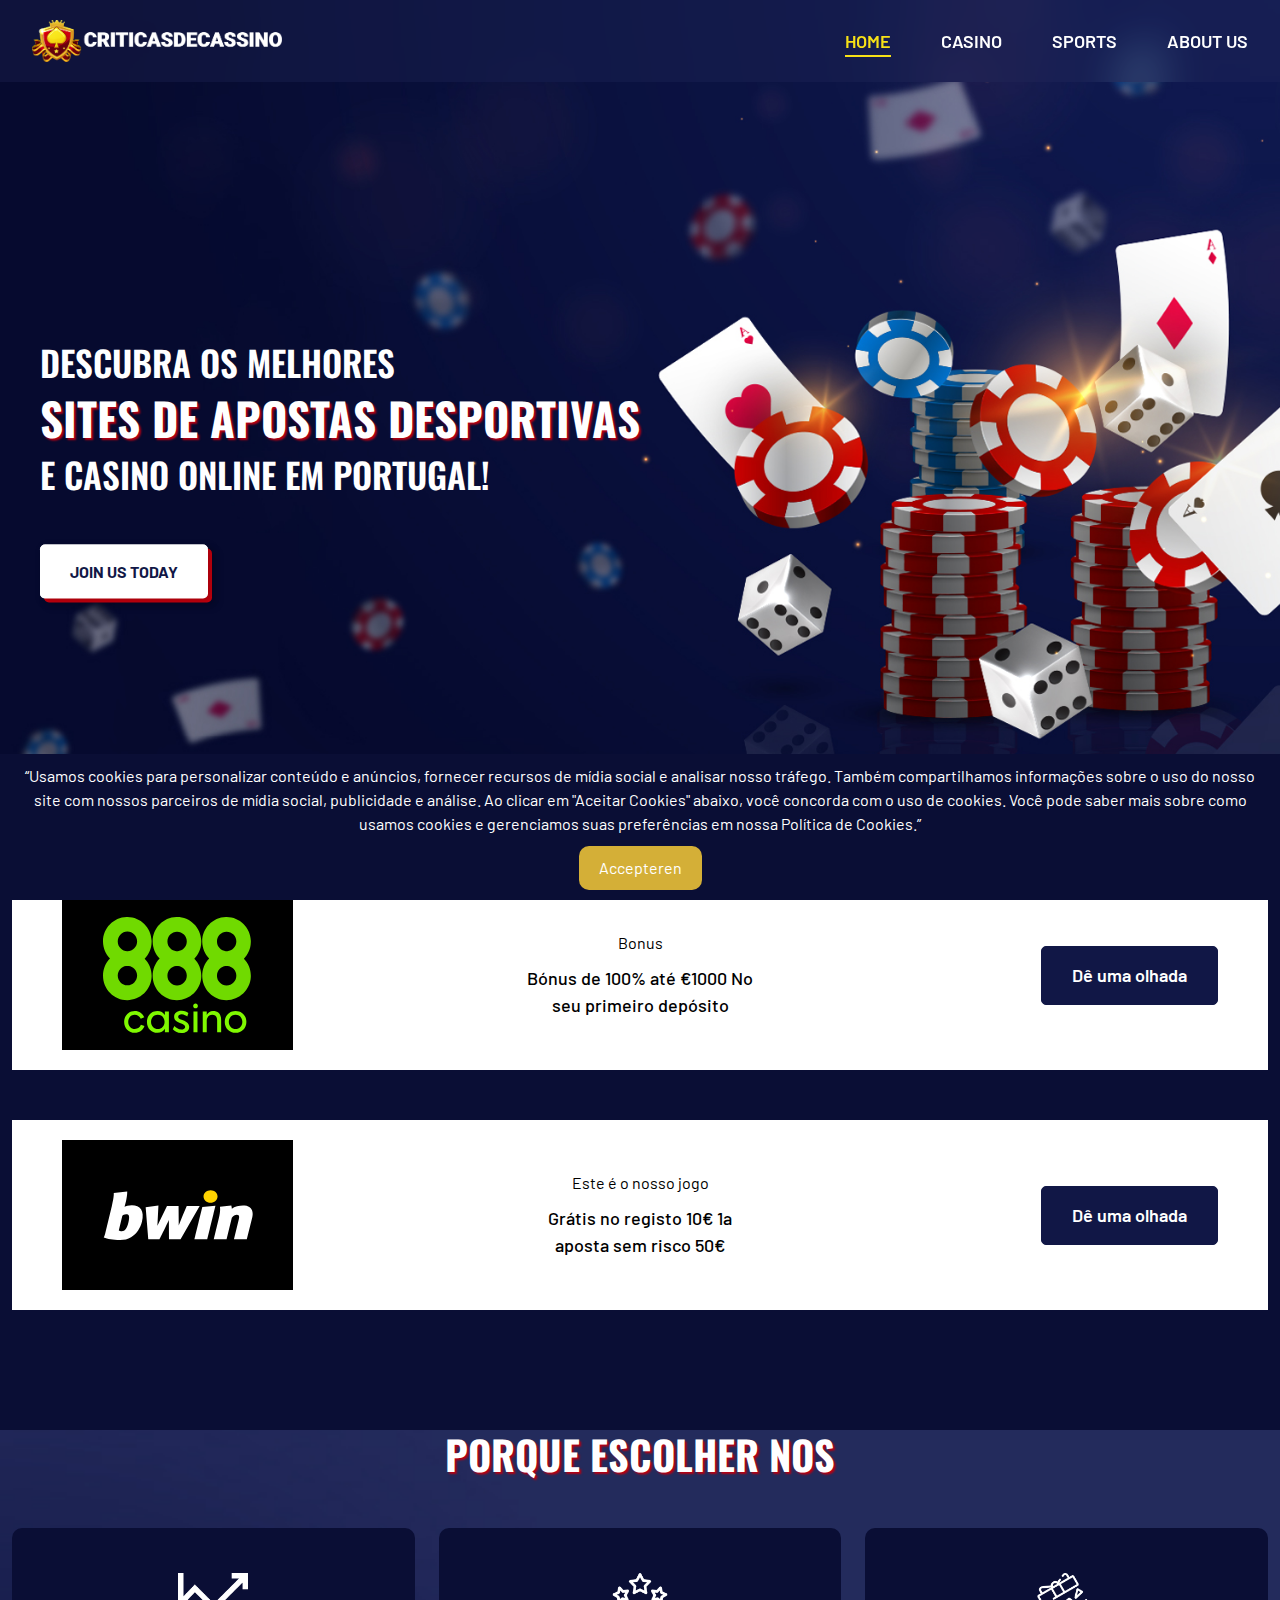
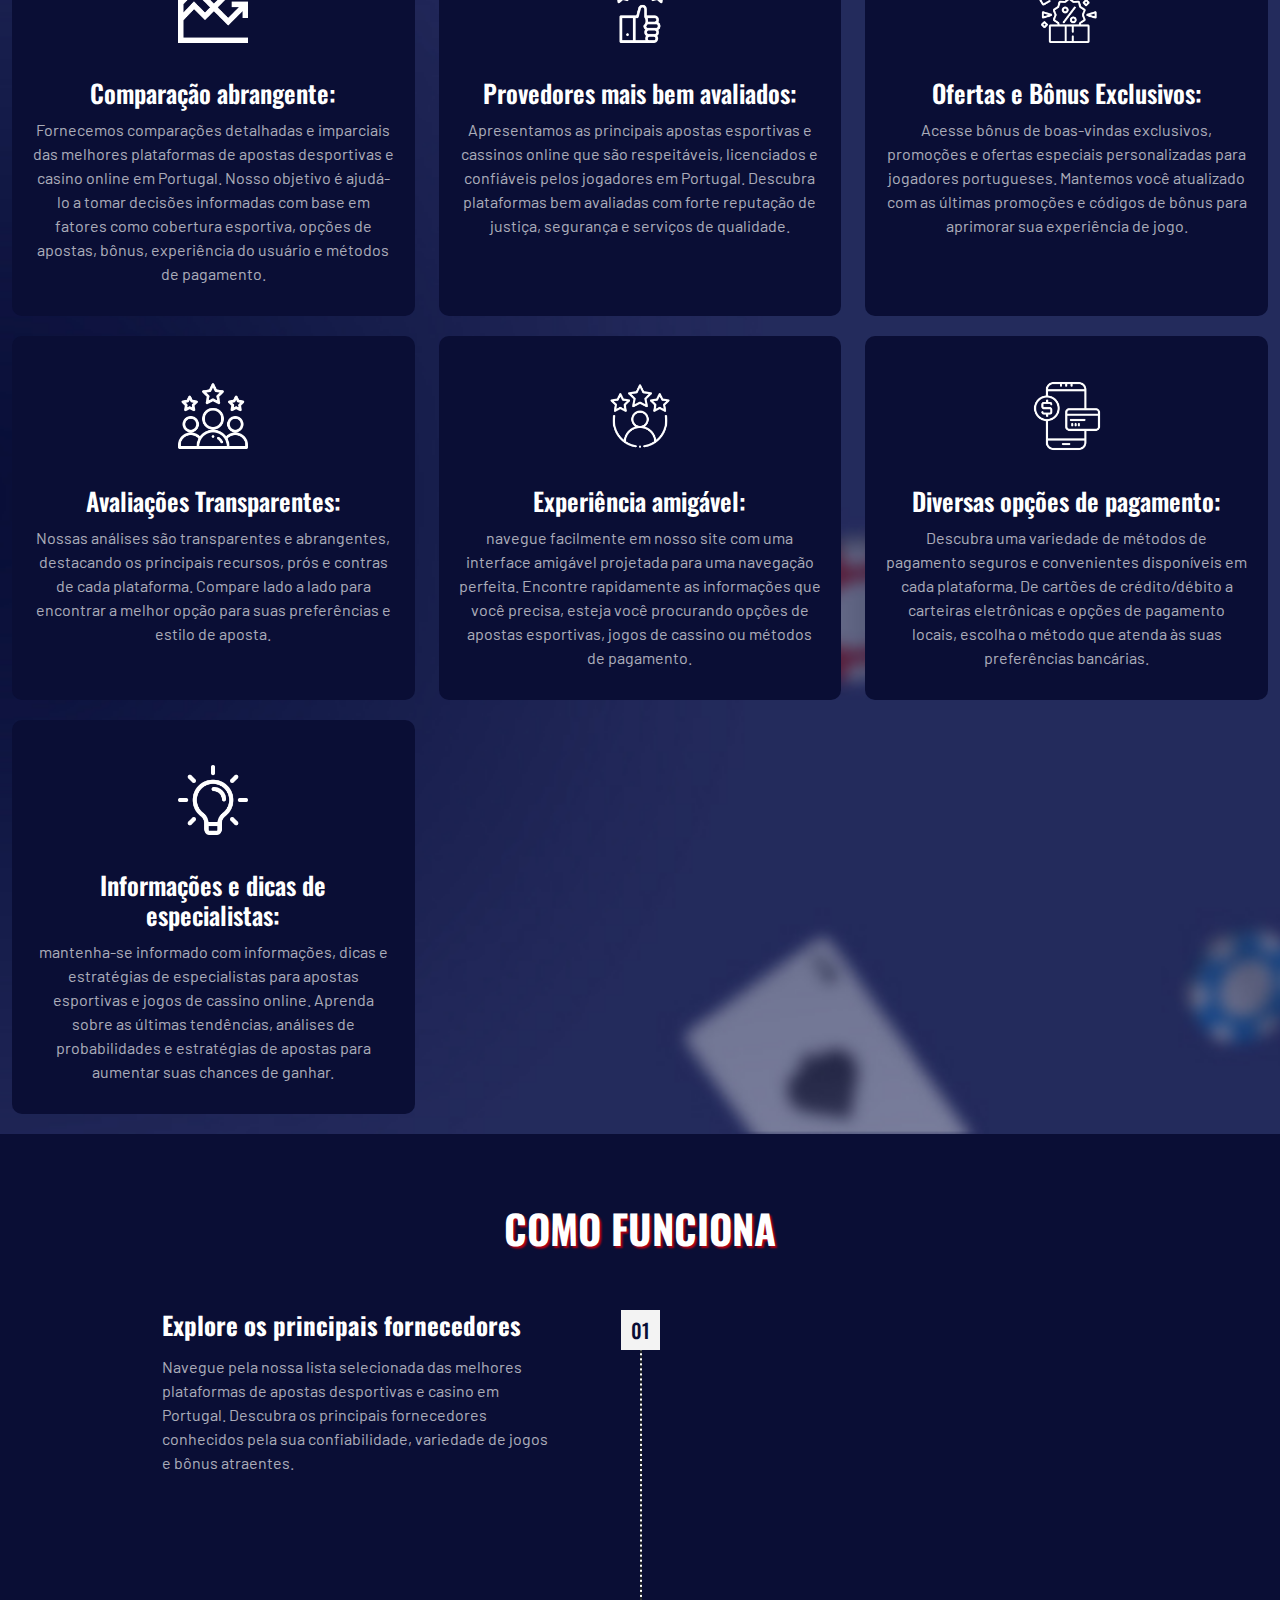
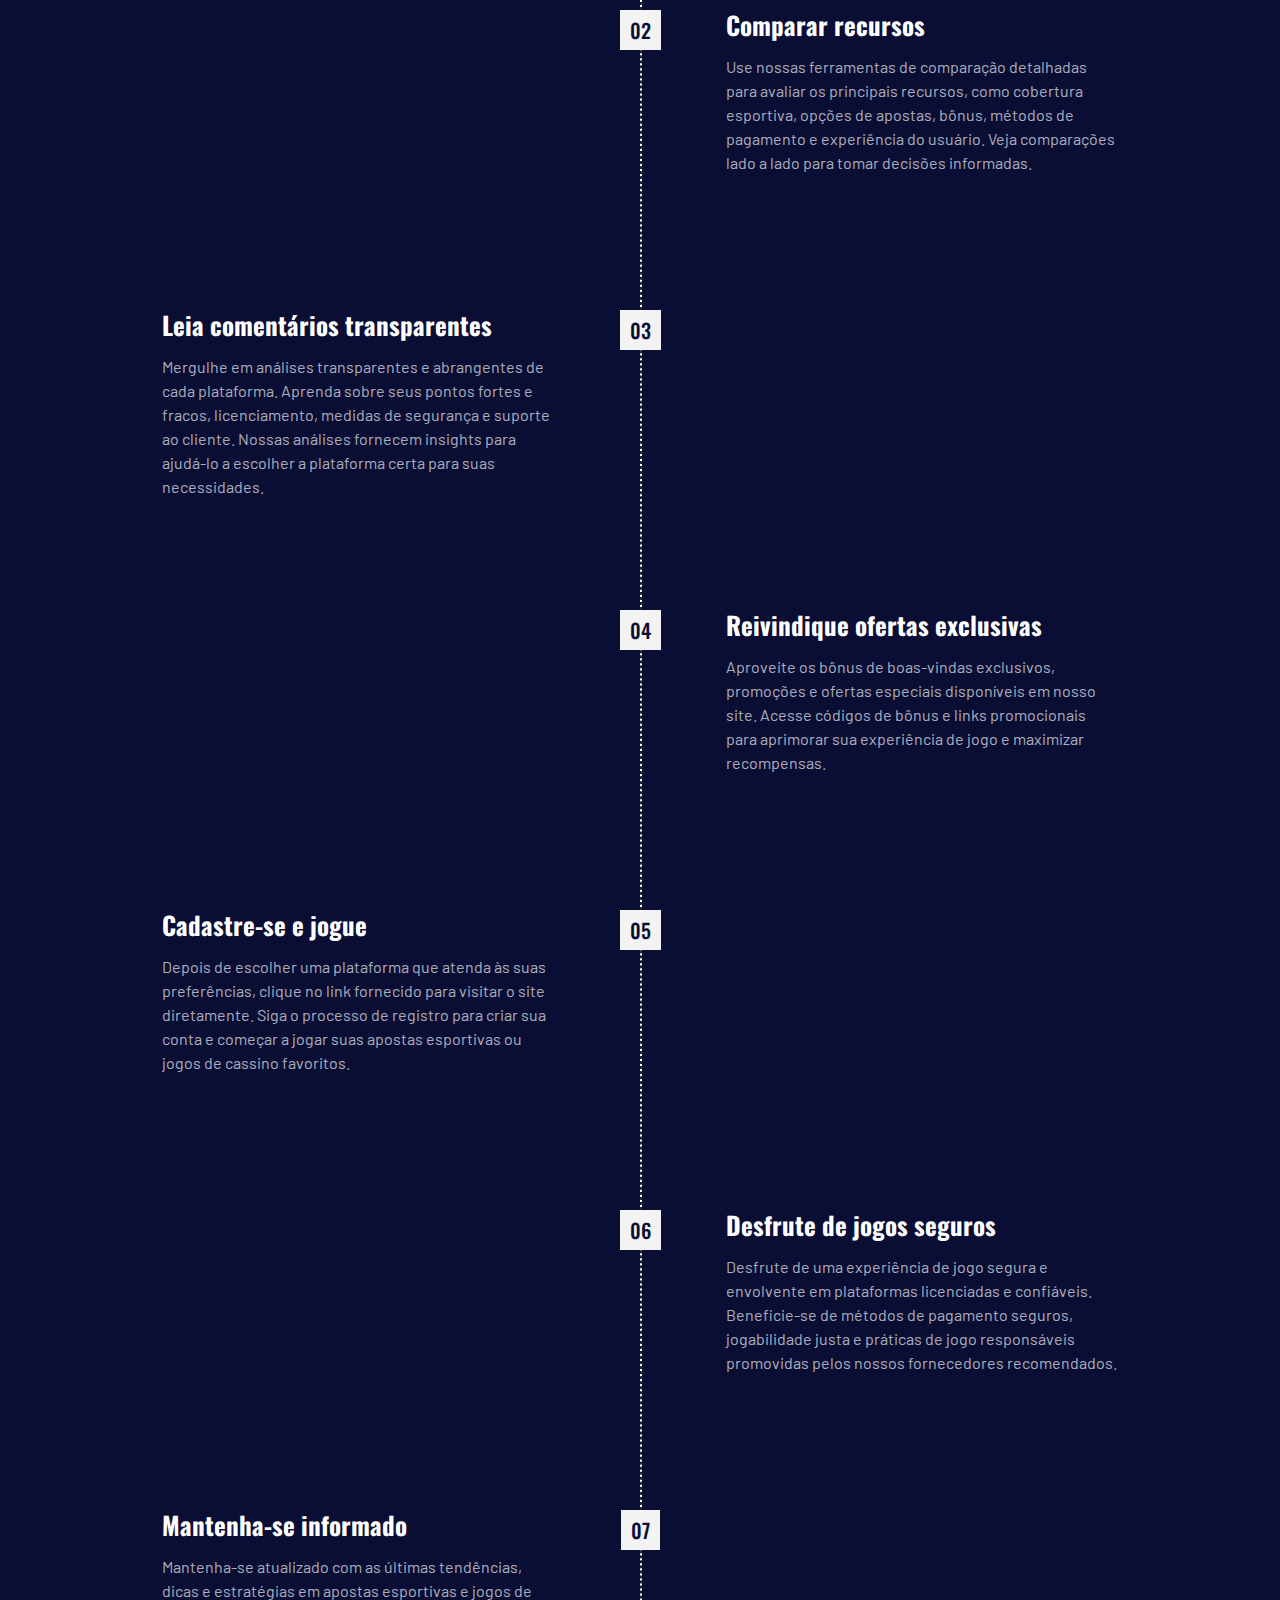
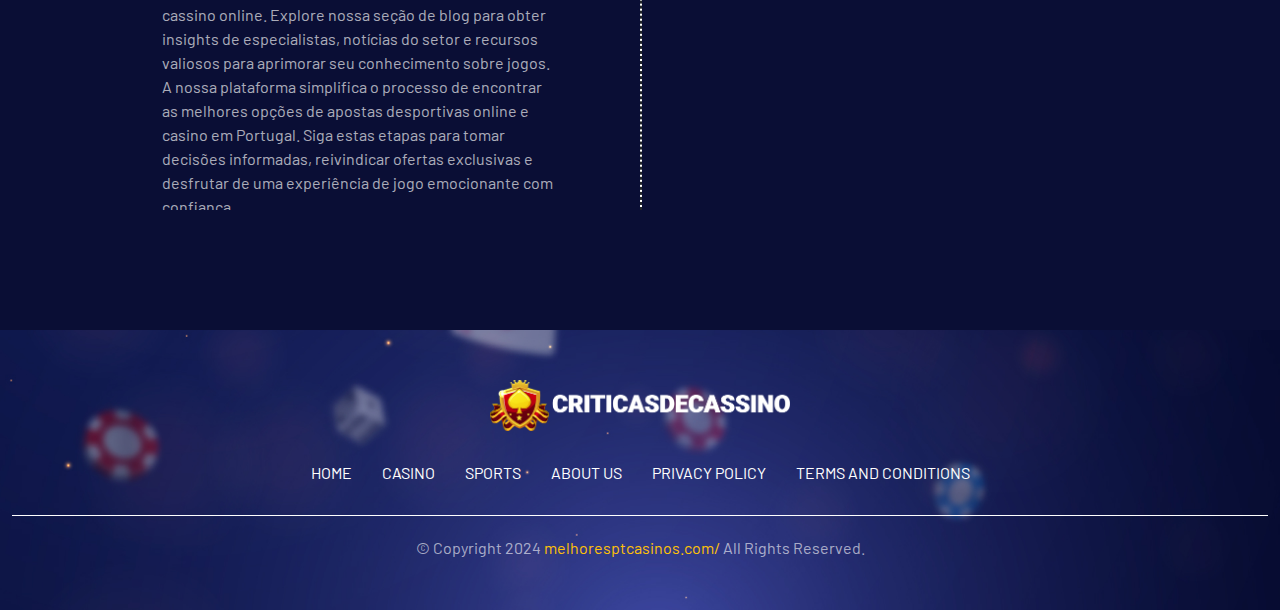
==== commit edd1abdb: "dfd" ====
--- a/index.html
+++ b/index.html
@@ -1,5 +1,5 @@
 <!DOCTYPE html>
-<html lang="en">
+<html lang="pt">
 <head>
     <meta charset="UTF-8">
     <meta name="viewport" content="width=device-width, initial-scale=1.0">
@@ -110,7 +110,7 @@
 
         <!-- why choose us section start here -->
 
-        <secton class="why-choose ptb-70">
+        <secton class="why-choose ">
             <div class="site-heading">
                 <h3>
                     Porque escolher nos
--- a/assets/css/style.css
+++ b/assets/css/style.css
@@ -469,7 +469,7 @@
     display: flex;
     justify-content: space-between;
     align-items: flex-start;
-    height: 650px;
+    height: 800px;
     overflow: hidden;
     margin-bottom: 20px;
 }
--- a/assets/css/media.css
+++ b/assets/css/media.css
@@ -11,6 +11,9 @@
     }
     .offer-txt p {
         min-height: 230px;
+    }
+    .casino-box {
+        height: 650px;
     }
 }
 @media(max-width:1200px){
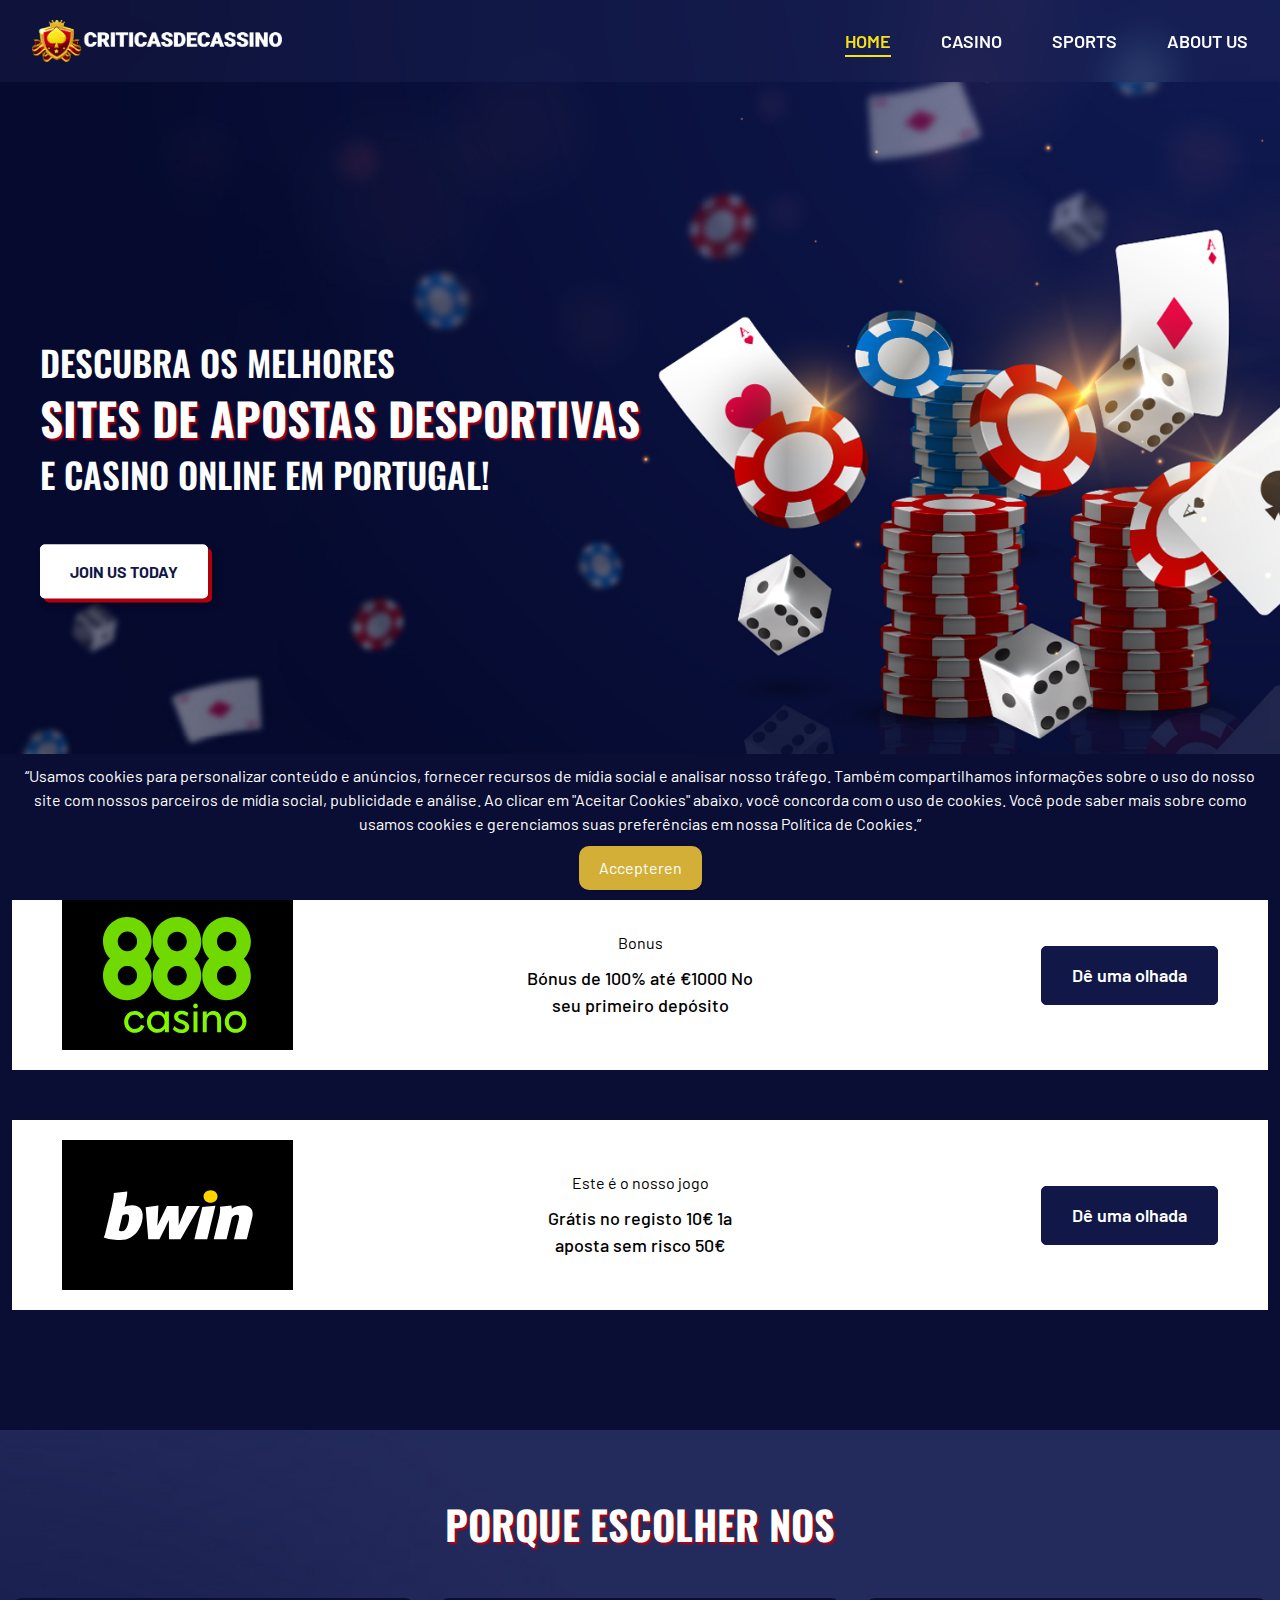
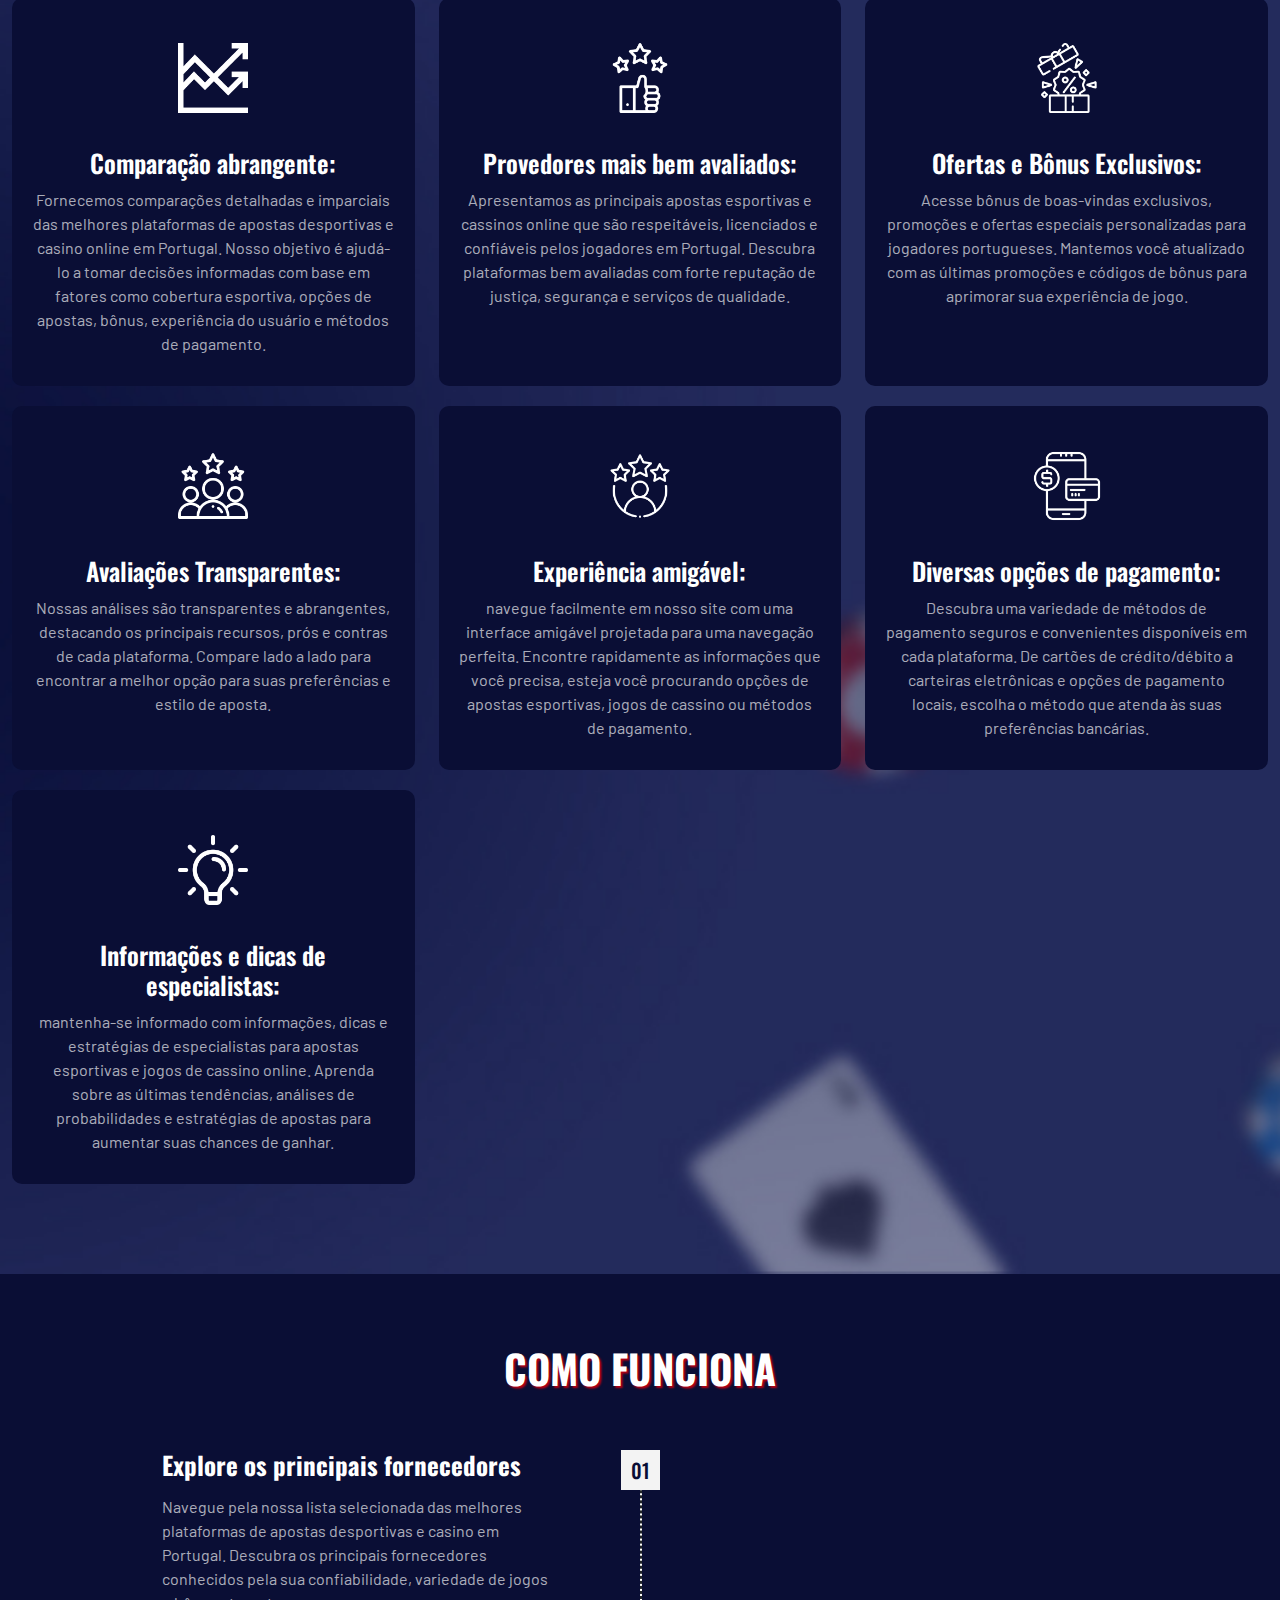
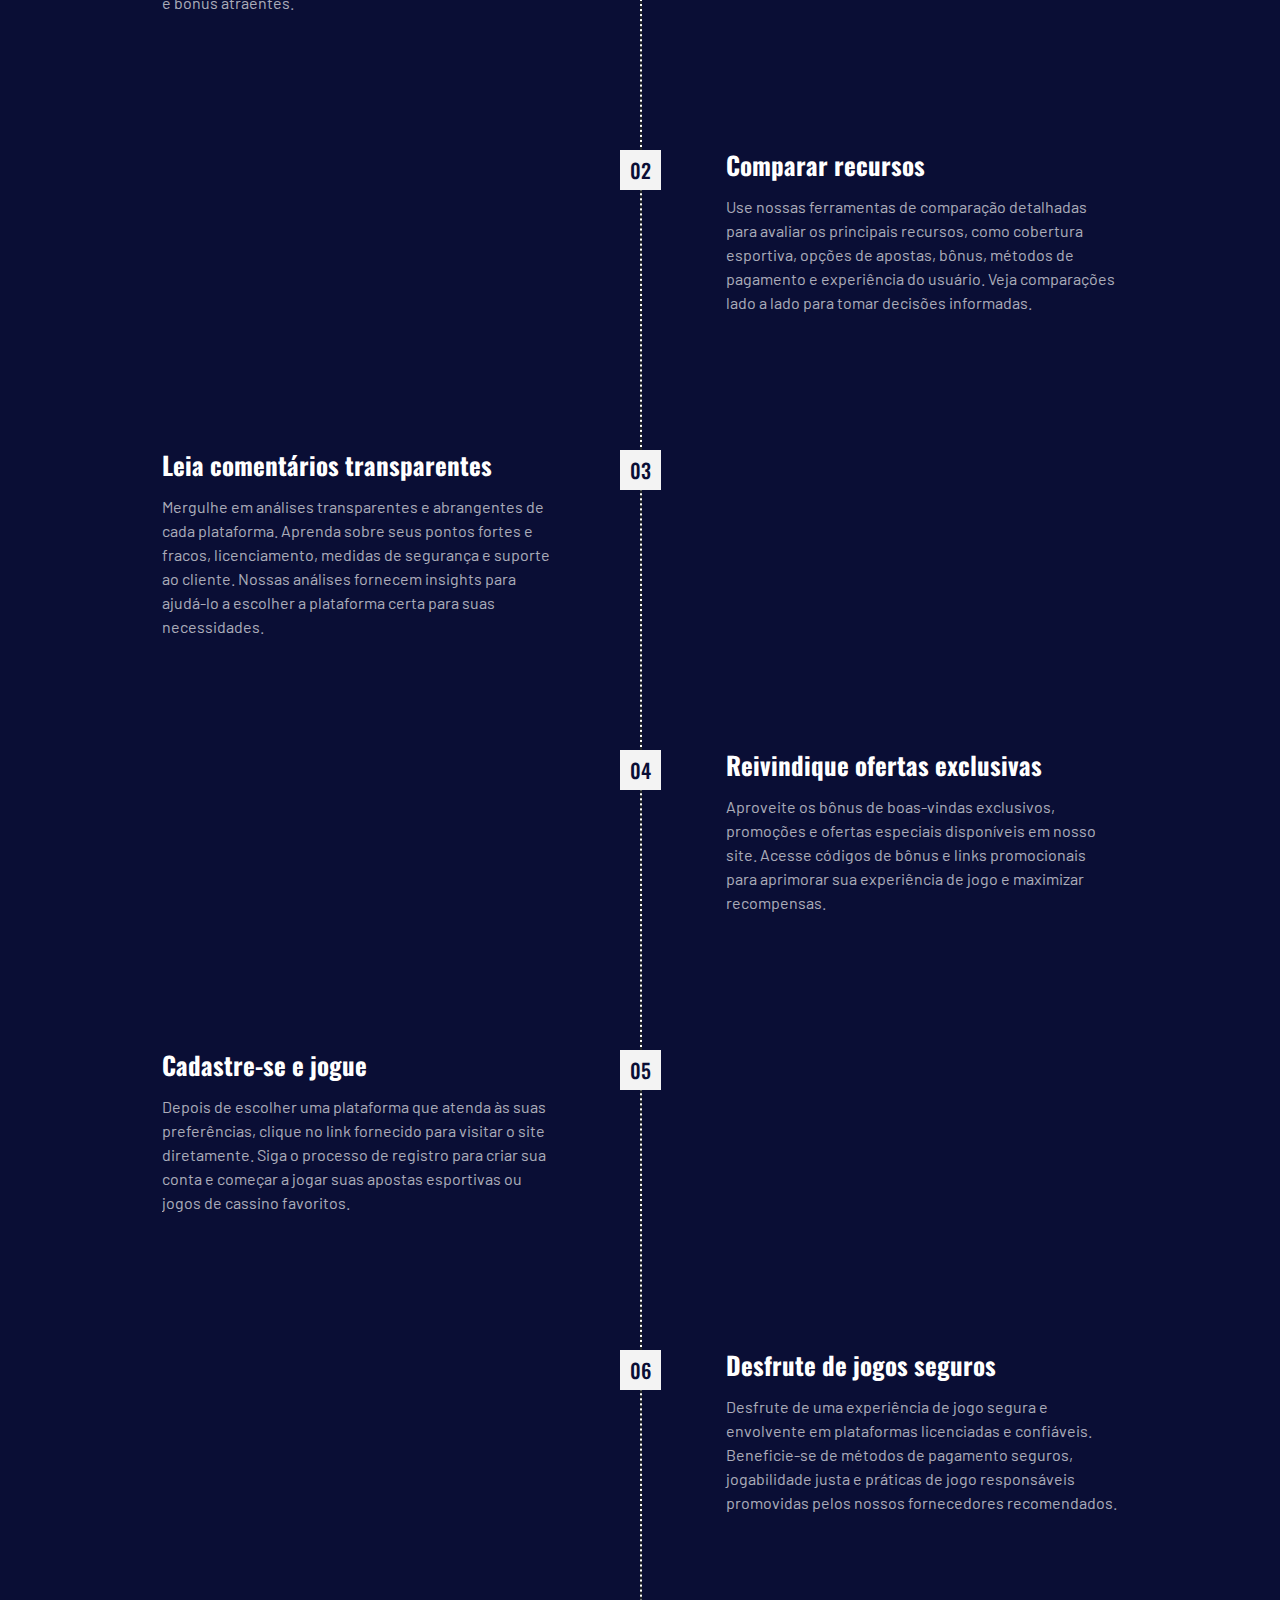
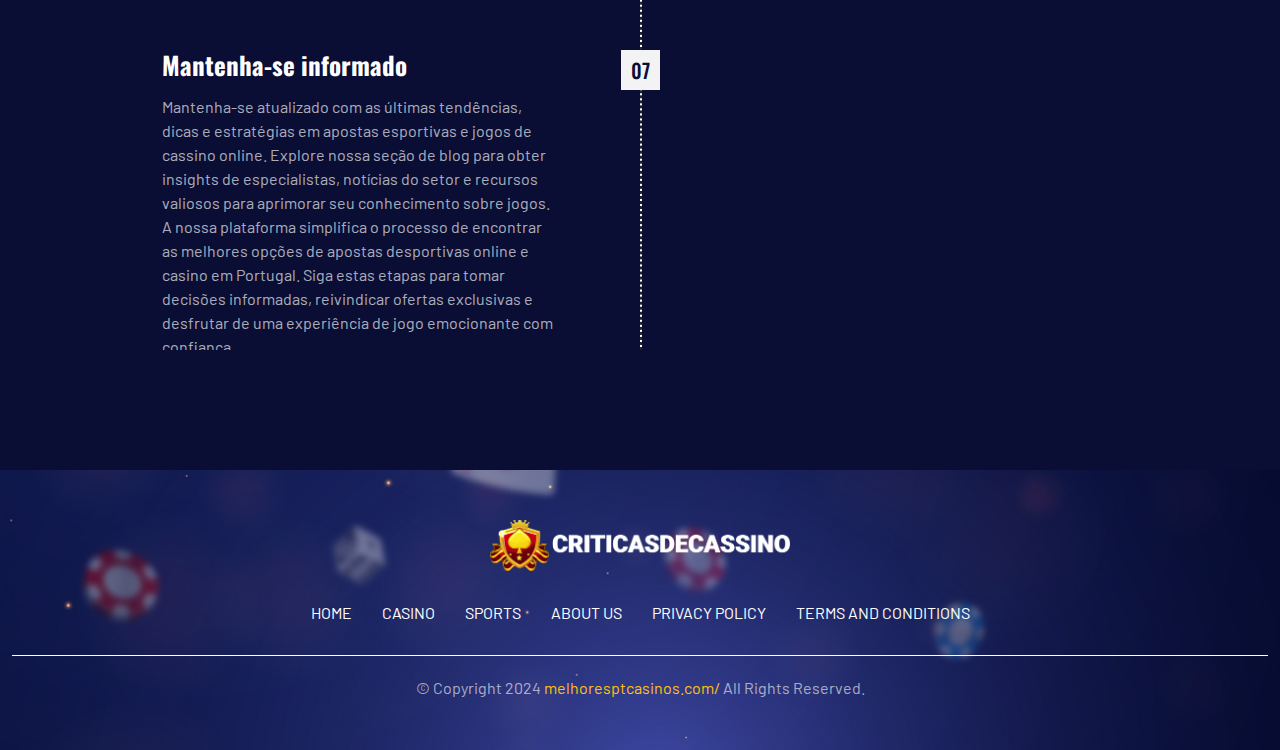
==== commit 22d5ea2f: "cc" ====
--- a/index.html
+++ b/index.html
@@ -110,7 +110,7 @@
 
         <!-- why choose us section start here -->
 
-        <secton class="why-choose ">
+        <secton class="why-choose ptb-70">
             <div class="site-heading">
                 <h3>
                     Porque escolher nos
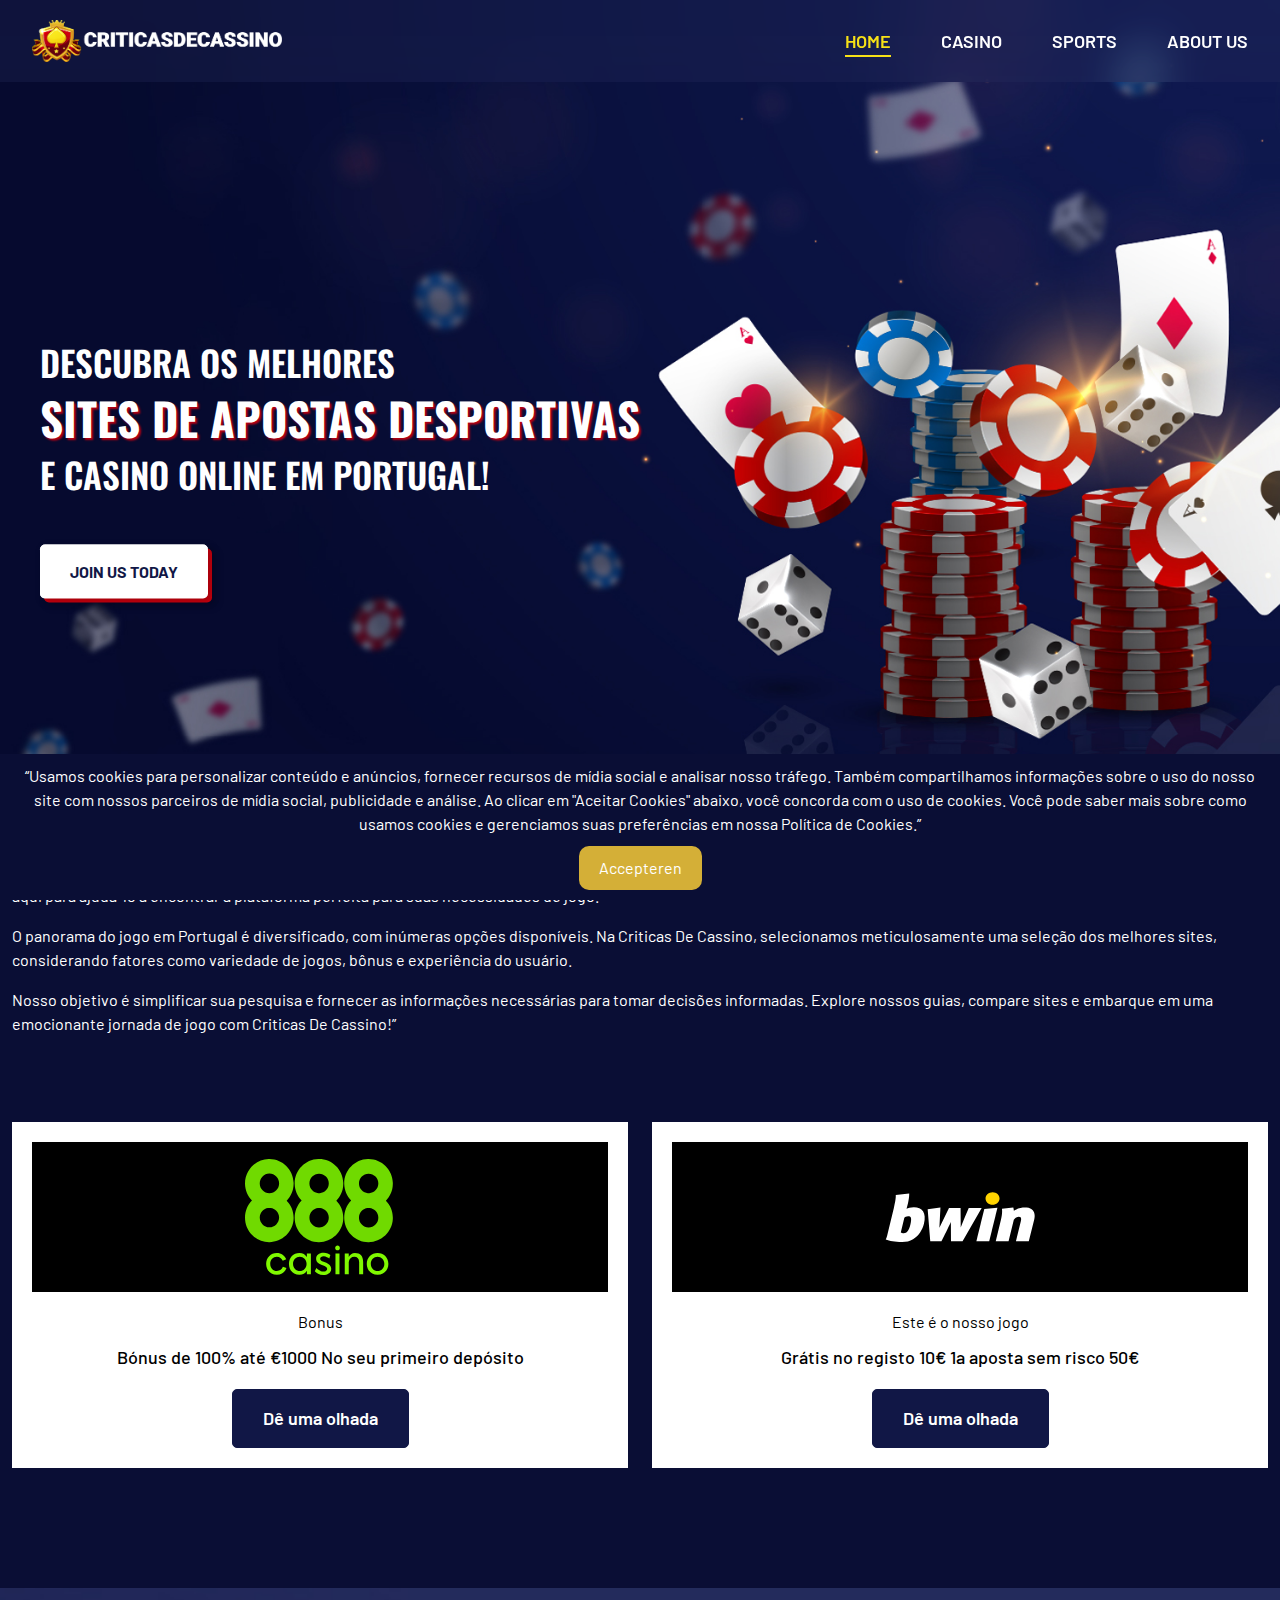
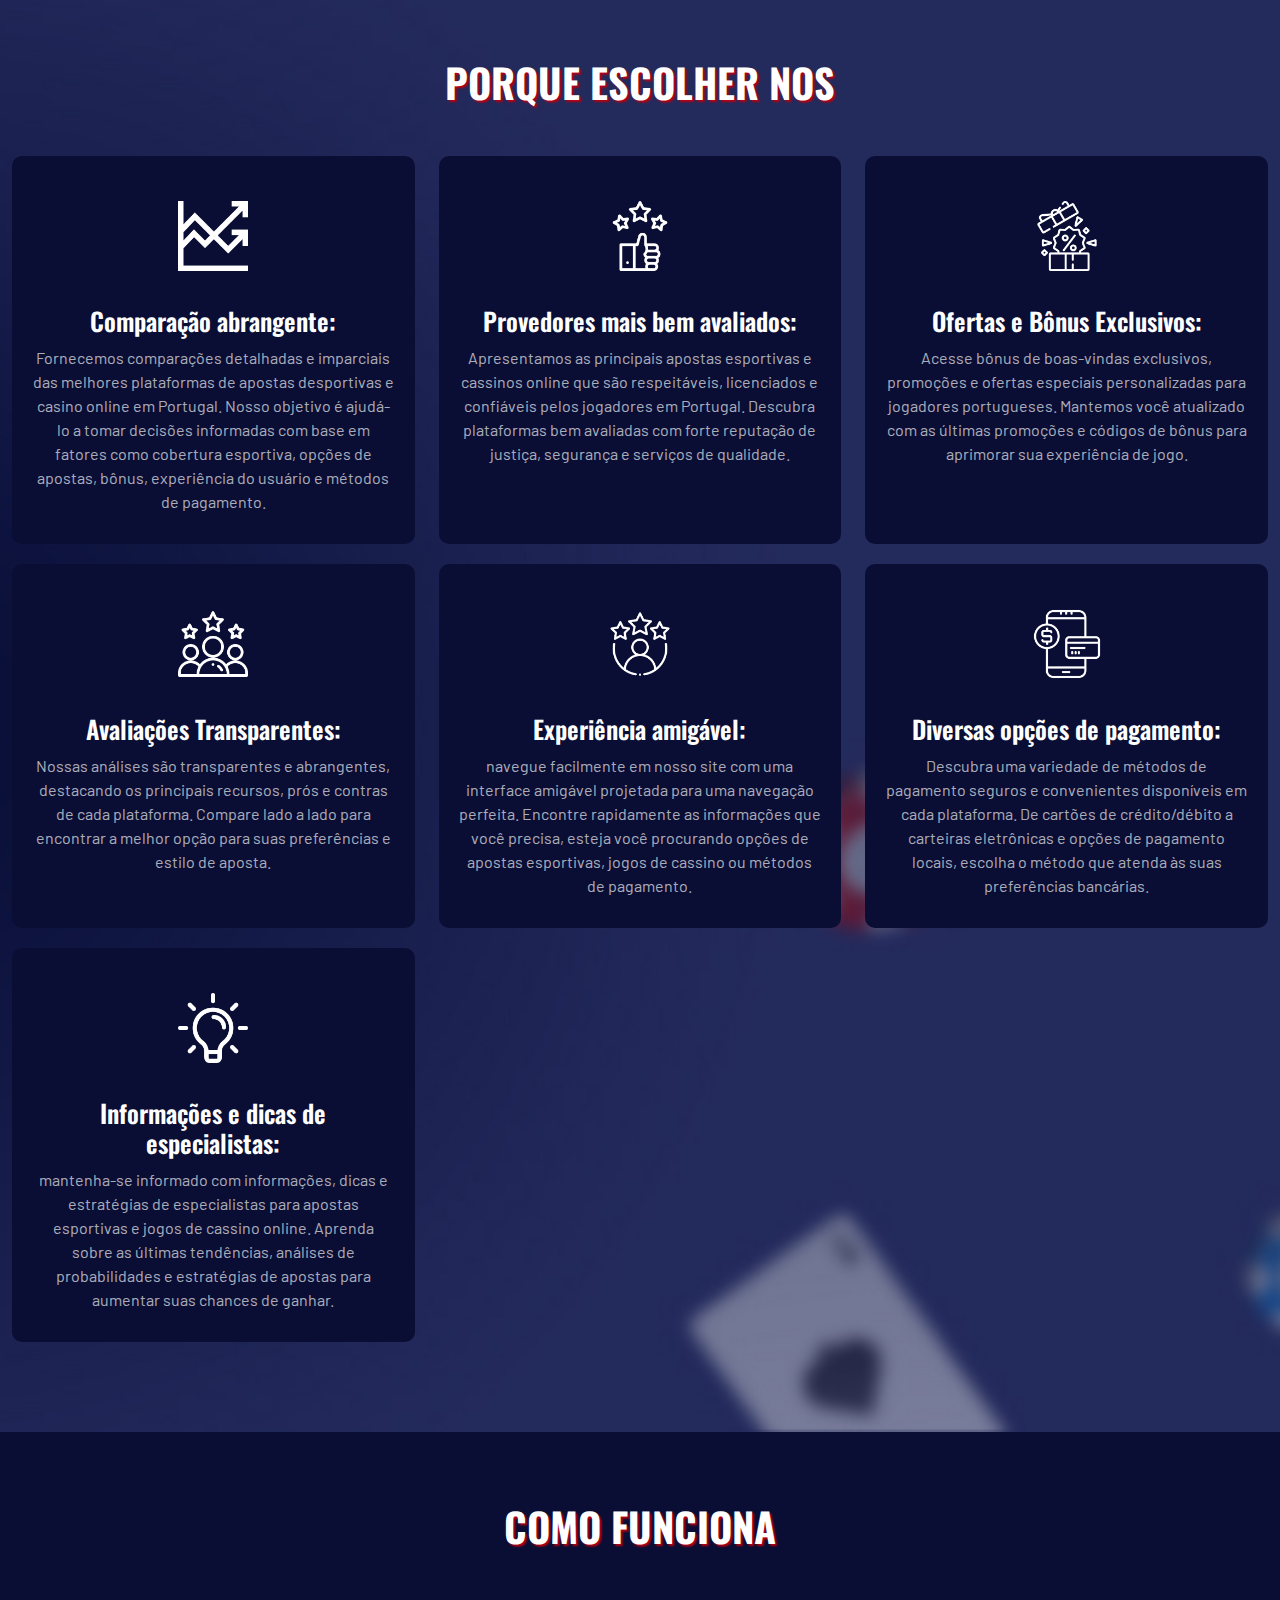
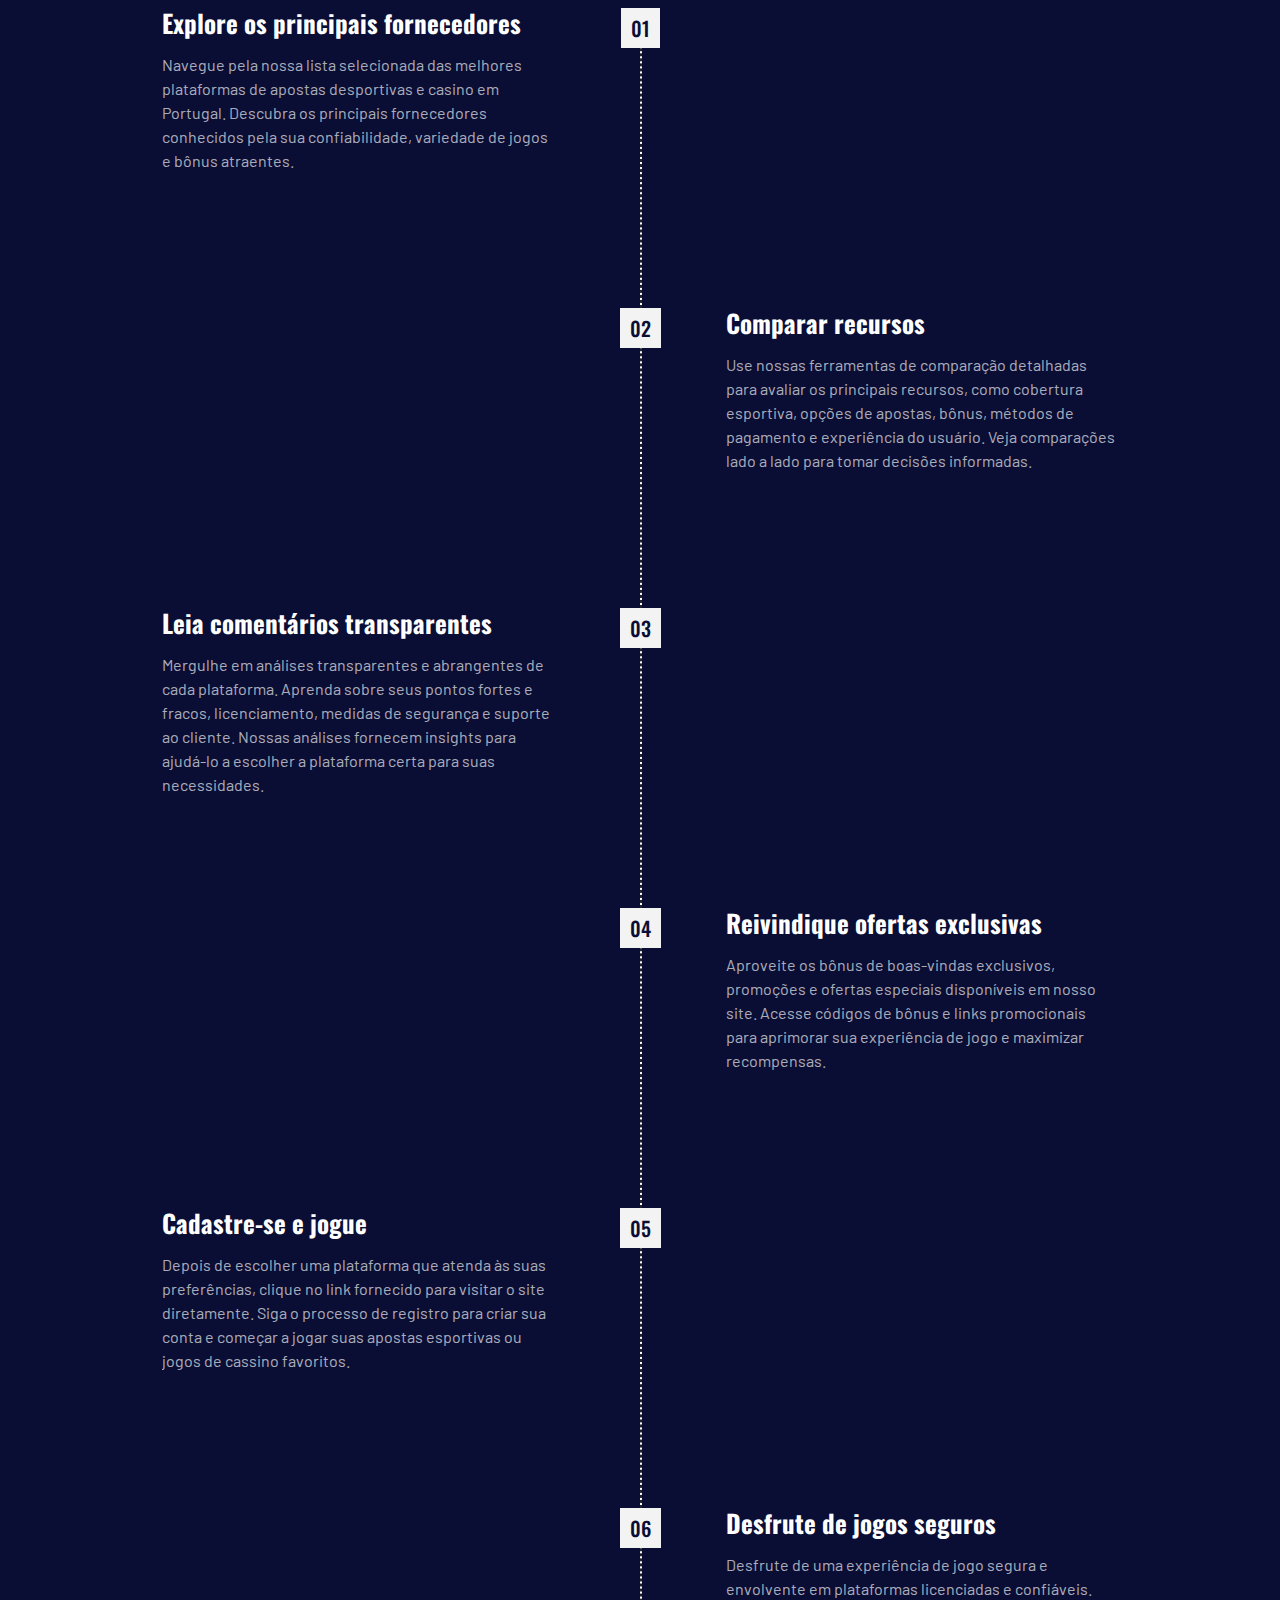
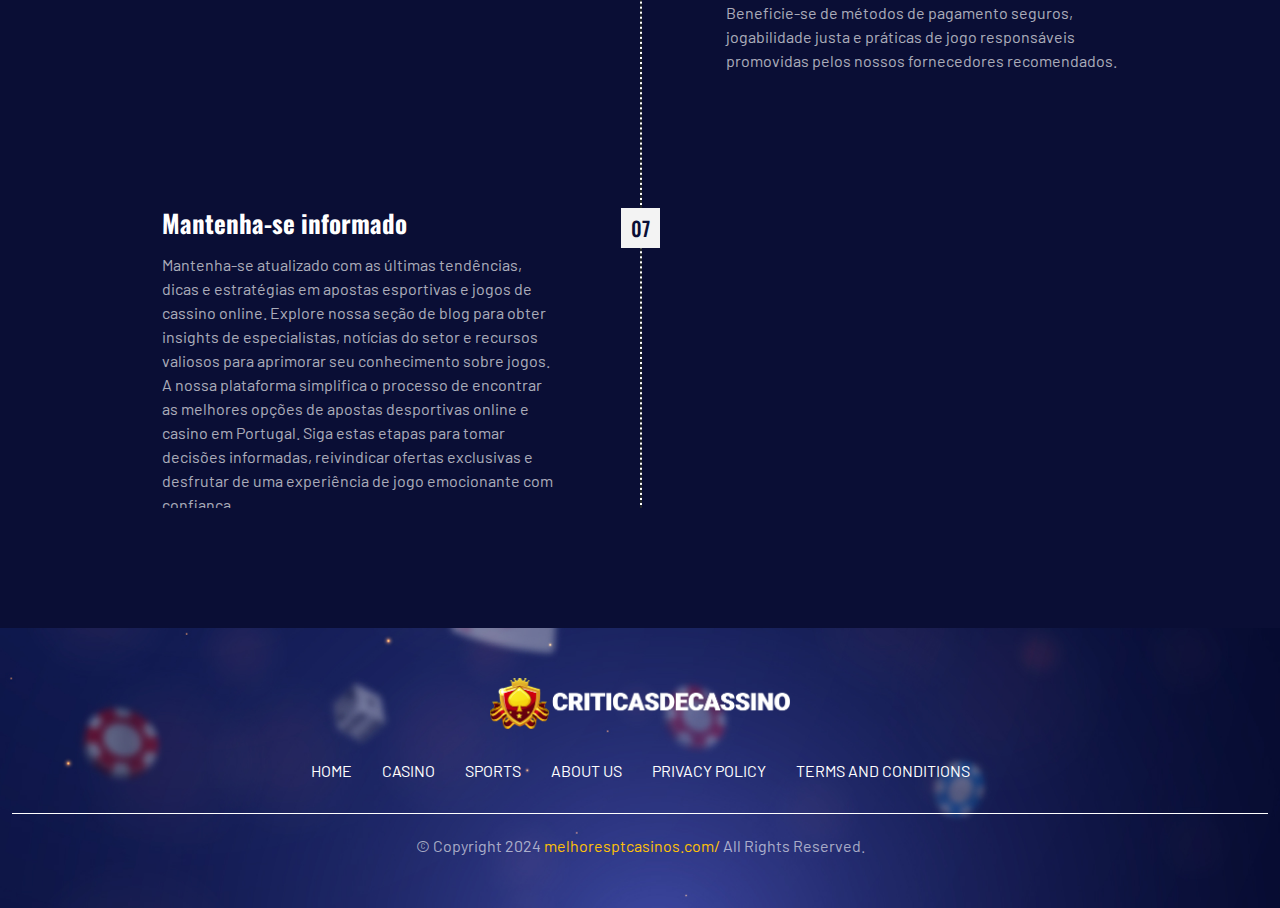
==== commit 3b73016c: "update" ====
--- a/index.html
+++ b/index.html
@@ -1,5 +1,6 @@
 <!DOCTYPE html>
 <html lang="pt">
+
 <head>
     <meta charset="UTF-8">
     <meta name="viewport" content="width=device-width, initial-scale=1.0">
@@ -10,70 +11,97 @@
     <link rel="stylesheet" href="assets/css/media.css">
     <title>Home</title>
 </head>
+
 <body>
-        <!-- header section start here -->
-        <header class="site-header">
-            <div class="container">
-                <nav>
-                    <div class="site-logo">
-                        <a href="index.html">
+    <!-- header section start here -->
+    <header class="site-header">
+        <div class="container">
+            <nav>
+                <div class="site-logo">
+                    <a href="index.html">
                         <img src="assets/images/logo.png" alt="logo">
                     </a>
-                    </div>
-                    <div class="nav-links">
-                        <div class="close">
-                            <i class="fa-solid fa-xmark"></i>
-                        </div>
-                        <ul>
-                            <li>
-                                <a href="index.html" class="active">Home</a>
-                            </li>
-                            <li>
-                                <a href="casino.html">Casino</a>
-                            </li>
-                            <li>
-                                <a href="sports.html">Sports</a>
-                            </li>
-                            <li>
-                                <a href="about-us.html">About Us</a>
-                            </li>
-                        </ul>
-                    </div>
-                    <div class="toggle">
-                        <i class="fa-solid fa-bars"></i>
-                    </div>
-                </nav>
-            </div>
-        </header>
-        <!-- header section end here -->
-        <!-- banner section strt here -->
-            <section class="site-banner">
-                    <div class="container">
-                        <div class="banner-txt">
-                            <h3>
-                                Descubra os   Melhores
-                            </h3>
-                            <h2>
-                               Sites de Apostas Desportivas 
-                            </h2>
-                            <h3>
-                                e Casino Online em Portugal!
-                            </h3>
-
-                            <div class="contact-btn">
-                                <a href="#">
-                                <span>
-                                    Join Us Today
-                                </span>
-                                </a>
-                            </div>
-                        </div>
-                    </div>
-            </section>
-        <!-- banner section end here -->
-        <!-- Featured section start here -->
-            <section class="featured ptb-70">
-                <div class="container">
+                </div>
+                <div class="nav-links">
+                    <div class="close">
+                        <i class="fa-solid fa-xmark"></i>
+                    </div>
+                    <ul>
+                        <li>
+                            <a href="index.html" class="active">Home</a>
+                        </li>
+                        <li>
+                            <a href="casino.html">Casino</a>
+                        </li>
+                        <li>
+                            <a href="sports.html">Sports</a>
+                        </li>
+                        <li>
+                            <a href="about-us.html">About Us</a>
+                        </li>
+                    </ul>
+                </div>
+                <div class="toggle">
+                    <i class="fa-solid fa-bars"></i>
+                </div>
+            </nav>
+        </div>
+    </header>
+    <!-- header section end here -->
+    <!-- banner section strt here -->
+    <section class="site-banner">
+        <div class="container">
+            <div class="banner-txt">
+                <h3>
+                    Descubra os Melhores
+                </h3>
+                <h2>
+                    Sites de Apostas Desportivas
+                </h2>
+                <h3>
+                    e Casino Online em Portugal!
+                </h3>
+
+                <div class="contact-btn">
+                    <a href="#">
+                        <span>
+                            Join Us Today
+                        </span>
+                    </a>
+                </div>
+            </div>
+        </div>
+    </section>
+    <!-- banner section end here -->
+
+    <!-- Topcontent section start here -->
+    <div class="topcontent">
+        <div class="container">
+            <div class="row">
+                <div class="col-12">
+                    <div class="topcontent-text">
+                        <p>“Criticas De Cassino, o recurso definitivo para comparar os principais sites de apostas e
+                            cassinos em Portugal! Quer você seja um jogador experiente ou novo no cenário, estamos aqui
+                            para ajudá-lo a encontrar a plataforma perfeita para suas necessidades de jogo.</p>
+                        <p>O panorama do jogo em Portugal é diversificado, com inúmeras opções disponíveis. Na Criticas
+                            De Cassino, selecionamos meticulosamente uma seleção dos melhores sites, considerando
+                            fatores como variedade de jogos, bônus e experiência do usuário.
+                        </p>
+                        <p>Nosso objetivo é simplificar sua pesquisa e fornecer as informações necessárias para tomar
+                            decisões informadas. Explore nossos guias, compare sites e embarque em uma emocionante
+                            jornada de jogo com Criticas De Cassino!” </p>
+                    </div>
+                </div>
+            </div>
+        </div>
+    </div>
+    <!-- Topcontent section end here -->
+
+    <!-- Featured section start here -->
+    <div class="featured ptb-70">
+        <div class="container">
+            <div class="row">
+                <div class="col-lg-6 col-sm-12">
                     <div class="featured-box">
                         <div class="cassino-logo">
                             <img src="assets/images/888casinologo-mobile.svg" alt="">
@@ -86,9 +114,12 @@
                             </p>
                         </div>
                         <div class="cassino-btn">
-                            <a href="https://casino.888.pt/?gclid=Cj0KCQjwn7mwBhCiARIsAGoxjaLqG0mnuQG3oJUGrmPyuwIRGNRyH-D9TpyEx8L2o4QUa9Pv6IOv0-4aAh9KEALw_wcB&utm_campaign=20074826348_GGL_8Cas_UK_Brand_Casino_1999568&utm_content=155524817744_888%20Casino&utm_medium=cpc&utm_source=sem-branded_google&utm_term=888%20casino_888%20Casino" target="_blank">Dê uma olhada</a>
-                        </div>
-                    </div>
+                            <a href="https://casino.888.pt/?gclid=Cj0KCQjwn7mwBhCiARIsAGoxjaLqG0mnuQG3oJUGrmPyuwIRGNRyH-D9TpyEx8L2o4QUa9Pv6IOv0-4aAh9KEALw_wcB&utm_campaign=20074826348_GGL_8Cas_UK_Brand_Casino_1999568&utm_content=155524817744_888%20Casino&utm_medium=cpc&utm_source=sem-branded_google&utm_term=888%20casino_888%20Casino"
+                                target="_blank">Dê uma olhada</a>
+                        </div>
+                    </div>
+                </div>
+                <div class="col-lg-6 col-sm-12">
                     <div class="featured-box">
                         <div class="cassino-logo">
                             <img src="assets/images/b823fa8dc20f4c3ba4a4469d694907b3.svg" alt="">
@@ -105,420 +136,430 @@
                         </div>
                     </div>
                 </div>
-            </section>
-        <!-- Featured section end here -->
-
-        <!-- why choose us section start here -->
-
-        <secton class="why-choose ptb-70">
-            <div class="site-heading">
-                <h3>
-                    Porque escolher nos
-                </h3>
-            </div>
-            <div class="container">
-                <div class="choose-box">
+            </div>
+        </div>
+    </div>
+    <!-- Featured section end here -->
+
+    <!-- why choose us section start here -->
+
+    <div class="why-choose ptb-70">
+        <div class="site-heading">
+            <h3>
+                Porque escolher nos
+            </h3>
+        </div>
+        <div class="container">
+            <div class="choose-box">
                 <div class="row">
-                   <div class="col-lg-4 col-md-6">
-                    <div class="choose-wrap">
-                        <div class="choose-img">
-                            <img src="assets/images/comparison.png" alt="">
-                        </div>
-                        <div class="choose-txt">
-                            <h4>
-                                Comparação abrangente:
-                            </h4>
-                            <p>
-                                Fornecemos comparações detalhadas e imparciais das melhores
-                                plataformas de apostas desportivas e casino online em Portugal. Nosso objetivo é ajudá-lo a
-                                tomar decisões informadas com base em fatores como cobertura esportiva, opções de
-                                apostas, bônus, experiência do usuário e métodos de pagamento.
-                            </p>
-                        </div>
-                    </div>
-                   </div>
-                   <div class="col-lg-4 col-md-6">
-                    <div class="choose-wrap">
-                        <div class="choose-img">
-                            <img src="assets/images/top-rated.png" alt="">
-                        </div>
-                        <div class="choose-txt">
-                            <h4>
-                                Provedores mais bem avaliados:
-                            </h4>
-                            <p>
-                                Apresentamos as principais apostas esportivas e cassinos
-                                online que são respeitáveis, licenciados e confiáveis pelos jogadores em Portugal. Descubra
-                                plataformas bem avaliadas com forte reputação de justiça, segurança e serviços de
-                                qualidade.
-                            </p>
-                        </div>
-                    </div>
-                   </div>
-
-                   <div class="col-lg-4 col-md-6">
-                    <div class="choose-wrap">
-                        <div class="choose-img">
-                            <img src="assets/images/offer-bonus.png" alt="">
-                        </div>
-                        <div class="choose-txt">
-                            <h4>
-                                Ofertas e Bônus Exclusivos:
-                            </h4>
-                            <p>
-                                Acesse bônus de boas-vindas exclusivos, promoções e ofertas
-                                especiais personalizadas para jogadores portugueses. Mantemos você atualizado com as
-                                últimas promoções e códigos de bônus para aprimorar sua experiência de jogo.
-                            </p>
-                        </div>
-                    </div>
-                   </div>
-
-                   <div class="col-lg-4 col-md-6">
-                    <div class="choose-wrap">
-                        <div class="choose-img">
-                            <img src="assets/images/trans-rating.png" alt="">
-                        </div>
-                        <div class="choose-txt">
-                            <h4>
-                                Avaliações Transparentes:
-                            </h4>
-                            <p>
-                                Nossas análises são transparentes e abrangentes, destacando
-                                os principais recursos, prós e contras de cada plataforma. Compare lado a lado para
-                                encontrar a melhor opção para suas preferências e estilo de aposta.
-                            </p>
-                        </div>
-                    </div>
-                   </div>
-
-                   <div class="col-lg-4 col-md-6">
-                    <div class="choose-wrap">
-                        <div class="choose-img">
-                            <img src="assets/images/friendly.png" alt="">
-                        </div>
-                        <div class="choose-txt">
-                            <h4>
-                                Experiência amigável:
-                            </h4>
-                            <p>
-                                navegue facilmente em nosso site com uma interface amigável
-                                projetada para uma navegação perfeita. Encontre rapidamente as informações que você
-                                precisa, esteja você procurando opções de apostas esportivas, jogos de cassino ou
-                                métodos de pagamento.
-                            </p>
-                        </div>
-                    </div>
-                   </div>
-
-                   <div class="col-lg-4 col-md-6">
-                    <div class="choose-wrap">
-                        <div class="choose-img">
-                            <img src="assets/images/payment.png" alt="">
-                        </div>
-                        <div class="choose-txt">
-                            <h4>
-                                Diversas opções de pagamento:
-                            </h4>
-                            <p>
-                                Descubra uma variedade de métodos de pagamento
-                                seguros e convenientes disponíveis em cada plataforma. De cartões de crédito/débito a
-                                carteiras eletrônicas e opções de pagamento locais, escolha o método que atenda às suas
-                                preferências bancárias.
-                            </p>
-                        </div>
-                    </div>
-                   </div>
-                   <div class="col-lg-4 col-md-6">
-                    <div class="choose-wrap">
-                        <div class="choose-img">
-                            <img src="assets/images/tips.png" alt="">
-                        </div>
-                        <div class="choose-txt">
-                            <h4>
-                                Informações e dicas de especialistas:
-                            </h4>
-                            <p>
-                                mantenha-se informado com informações, dicas e
-                                estratégias de especialistas para apostas esportivas e jogos de cassino online. Aprenda
-                                sobre as últimas tendências, análises de probabilidades e estratégias de apostas para
-                                aumentar suas chances de ganhar.
-                            </p>
-                        </div>
-                    </div>
-                   </div>
-                </div>
-            </div>
-            </div>
-        </secton>
-
-        <!-- why choose us section end here -->
-        <!-- how it work section start here -->
-            <section class="how-it-work ptb-70">
-                <div class="site-heading">
-                    <h3>
-                        Como funciona
-                    </h3>
-                </div>
-                <div class="container">
-                    <div class="work-wrap">
-                        <div class="work-box">
-                            <div class="work-card">
-                                <h4>
-                                    Explore os principais fornecedores
-                                </h4>
-                                <p>
-                                    Navegue pela nossa lista selecionada das melhores plataformas de apostas desportivas e
-                                    casino em Portugal. Descubra os principais fornecedores conhecidos pela sua
-                                    confiabilidade, variedade de jogos e bônus atraentes.
-                                </p>
-                            </div>
-                            <div class="work-middel">
-                                <div class="progress-barr">
-                                    <div class="progress-count">
-                                        <h5>
-                                            01
-                                        </h5>
-                                    </div>
-                                </div>
-                            </div>
-                            <div class="work-card">
-                                <div class="work-img">
-                                    <img src="assets/images/work1.jpg" alt="">
-                                </div>
-                            </div>
-                        </div>
-
-                        <div class="work-box">
-                            <div class="work-card">
-                                <div class="work-img">
-                                    <img src="assets/images/work2.jpg" alt="">
-                                </div>
-                            </div>
-                           
-                            <div class="work-middel">
-                                <div class="progress-barr">
-                                    <div class="progress-count">
-                                        <h5>
-                                            02
-                                        </h5>
-                                    </div>
-                                </div>
-                            </div>
-                            <div class="work-card">
-                                <h4>
-                                    Comparar recursos
-                                </h4>
-                                <p>
-                                    Use nossas ferramentas de comparação detalhadas para avaliar os principais recursos,
-                                    como cobertura esportiva, opções de apostas, bônus, métodos de pagamento e experiência
-                                    do usuário. Veja comparações lado a lado para tomar decisões informadas.
-                                </p>
-                            </div>
-                        </div>
-
-                        <div class="work-box">
-                            <div class="work-card">
-                                <h4>
-                                    Leia comentários transparentes
-                                </h4>
-                                <p>
-                                    Mergulhe em análises transparentes e abrangentes de cada plataforma. Aprenda sobre
-                                    seus pontos fortes e fracos, licenciamento, medidas de segurança e suporte ao cliente.
-                                    Nossas análises fornecem insights para ajudá-lo a escolher a plataforma certa para suas
-                                    necessidades.
-                                </p>
-                            </div>
-                            <div class="work-middel">
-                                <div class="progress-barr">
-                                    <div class="progress-count">
-                                        <h5>
-                                            03
-                                        </h5>
-                                    </div>
-                                </div>
-                            </div>
-                            <div class="work-card">
-                                <div class="work-img">
-                                    <img src="assets/images/work3.jpg" alt="">
-                                </div>
-                            </div>
-                        </div>
-
-                        <div class="work-box">
-                            <div class="work-card">
-                                <div class="work-img">
-                                    <img src="assets/images/work4.jpg" alt="">
-                                </div>
-                            </div>
-                           
-                            <div class="work-middel">
-                                <div class="progress-barr">
-                                    <div class="progress-count">
-                                        <h5>
-                                            04
-                                        </h5>
-                                    </div>
-                                </div>
-                            </div>
-                            <div class="work-card">
-                                <h4>
-                                    Reivindique ofertas exclusivas
-                                </h4>
-                                <p>
-                                    Aproveite os bônus de boas-vindas exclusivos, promoções e ofertas especiais disponíveis
-                                    em nosso site. Acesse códigos de bônus e links promocionais para aprimorar sua
-                                    experiência de jogo e maximizar recompensas.
-                                </p>
-                            </div>
-                        </div>
-
-                        <div class="work-box">
-                            <div class="work-card">
-                                <h4>
-                                    Cadastre-se e jogue
-                                </h4>
-                                <p>
-                                    Depois de escolher uma plataforma que atenda às suas preferências, clique no link
-                                    fornecido para visitar o site diretamente. Siga o processo de registro para criar sua conta e
-                                    começar a jogar suas apostas esportivas ou jogos de cassino favoritos.
-                                </p>
-                            </div>
-                            <div class="work-middel">
-                                <div class="progress-barr">
-                                    <div class="progress-count">
-                                        <h5>
-                                            05
-                                        </h5>
-                                    </div>
-                                </div>
-                            </div>
-                            <div class="work-card">
-                                <div class="work-img">
-                                    <img src="assets/images/work5.jpg" alt="">
-                                </div>
-                            </div>
-                        </div>
-
-                        <div class="work-box">
-                            <div class="work-card">
-                                <div class="work-img">
-                                    <img src="assets/images/work6.jpg" alt="">
-                                </div>
-                            </div>
-                           
-                            <div class="work-middel">
-                                <div class="progress-barr">
-                                    <div class="progress-count">
-                                        <h5>
-                                            06
-                                        </h5>
-                                    </div>
-                                </div>
-                            </div>
-                            <div class="work-card">
-                                <h4>
-                                    Desfrute de jogos seguros
-                                </h4>
-                                <p>
-                                    Desfrute de uma experiência de jogo segura e envolvente em plataformas licenciadas e
-                                    confiáveis. Beneficie-se de métodos de pagamento seguros, jogabilidade justa e práticas de
-                                    jogo responsáveis promovidas pelos nossos fornecedores recomendados.
-                                </p>
-                            </div>
-                        </div>
-                        <div class="work-box">
-                            <div class="work-card">
-                                <h4>
-                                    Mantenha-se informado
-                                </h4>
-                                <p>
-                                    Mantenha-se atualizado com as últimas tendências, dicas e estratégias em apostas
-                                    esportivas e jogos de cassino online. Explore nossa seção de blog para obter insights de
-                                    especialistas, notícias do setor e recursos valiosos para aprimorar seu conhecimento sobre
-                                    jogos.<br>
-                                    A nossa plataforma simplifica o processo de encontrar as melhores opções de apostas
-                                    desportivas online e casino em Portugal. Siga estas etapas para tomar decisões
-                                    informadas, reivindicar ofertas exclusivas e desfrutar de uma experiência de jogo
-                                    emocionante com confiança.
-                                </p>
-                            </div>
-                            <div class="work-middel">
-                                <div class="progress-barr">
-                                    <div class="progress-count">
-                                        <h5>
-                                            07
-                                        </h5>
-                                    </div>
-                                </div>
-                            </div>
-                            <div class="work-card">
-                                <div class="work-img">
-                                    <img src="assets/images/work5.jpg" alt="">
-                                </div>
-                            </div>
-                        </div>
-                    </div>
-                </div>
-            </section>
-
-        <!-- how it work section end here -->
-        <!-- footer section start here -->
-
-            <section class="site-footer ptb-50">
-                <div class="container">
-                    <div class="footer-logo"><a href="index.html">
-                        <img src="assets/images/logo.png" alt="">
-                        </a>
-                    </div>
-                    <div class="footer-links">
-                        <ul>
-                            <li>
-                                <a href="index.html">Home</a>
-                            </li>
-                            <li>
-                                <a href="casino.html">CASINO</a>
-                            </li>
-                            <li>
-                                <a href="sports.html">SPORTS</a>
-                            </li>
-                            <li>
-                                <a href="about-us.html">ABOUT US</a>
-                            </li>
-                            <li>
-                                <a href="privacy-policy.html">Privacy Policy</a>
-                            </li>
-                            <li>
-                                <a href="terms-condition.html">Terms and Conditions</a>
-                            </li>
-                        </ul>
-                    </div>
-                    <div class="copy-right">
-                        <p>
-                            © Copyright 2024  <a href="index.html">melhoresptcasinos.com/</a> All Rights Reserved.
-                        </p>
-                    </div>
-                </div>
-            </section>
-
-        <!-- footer section end here -->
-
-
-<!-- ookies section start here -->
-
-<div id="cookies-popup">
-    <p>“Usamos cookies para personalizar
-        conteúdo e anúncios, fornecer recursos de mídia social e analisar nosso tráfego. Também
-        compartilhamos informações sobre o uso do nosso site com nossos parceiros de mídia
-        social, publicidade e análise. Ao clicar em "Aceitar Cookies" abaixo, você concorda com o
-        uso de cookies. Você pode saber mais sobre como usamos cookies e gerenciamos suas
-        preferências em nossa Política de Cookies.”</p>
-    <button id="accept-cookies">Accepteren</button>
-</div>
-<!-- cookies section end here -->
-
-        <script src="assets/js/jquery-3.7.1.min.js"></script>
-        <script src="assets/js/bootstrap.bundle.min.js"></script>
-        <script src="assets/js/custom.js"></script>
+                    <div class="col-lg-4 col-md-6">
+                        <div class="choose-wrap">
+                            <div class="choose-img">
+                                <img src="assets/images/comparison.png" alt="">
+                            </div>
+                            <div class="choose-txt">
+                                <h4>
+                                    Comparação abrangente:
+                                </h4>
+                                <p>
+                                    Fornecemos comparações detalhadas e imparciais das melhores
+                                    plataformas de apostas desportivas e casino online em Portugal. Nosso objetivo é
+                                    ajudá-lo a
+                                    tomar decisões informadas com base em fatores como cobertura esportiva, opções de
+                                    apostas, bônus, experiência do usuário e métodos de pagamento.
+                                </p>
+                            </div>
+                        </div>
+                    </div>
+                    <div class="col-lg-4 col-md-6">
+                        <div class="choose-wrap">
+                            <div class="choose-img">
+                                <img src="assets/images/top-rated.png" alt="">
+                            </div>
+                            <div class="choose-txt">
+                                <h4>
+                                    Provedores mais bem avaliados:
+                                </h4>
+                                <p>
+                                    Apresentamos as principais apostas esportivas e cassinos
+                                    online que são respeitáveis, licenciados e confiáveis pelos jogadores em Portugal.
+                                    Descubra
+                                    plataformas bem avaliadas com forte reputação de justiça, segurança e serviços de
+                                    qualidade.
+                                </p>
+                            </div>
+                        </div>
+                    </div>
+
+                    <div class="col-lg-4 col-md-6">
+                        <div class="choose-wrap">
+                            <div class="choose-img">
+                                <img src="assets/images/offer-bonus.png" alt="">
+                            </div>
+                            <div class="choose-txt">
+                                <h4>
+                                    Ofertas e Bônus Exclusivos:
+                                </h4>
+                                <p>
+                                    Acesse bônus de boas-vindas exclusivos, promoções e ofertas
+                                    especiais personalizadas para jogadores portugueses. Mantemos você atualizado com as
+                                    últimas promoções e códigos de bônus para aprimorar sua experiência de jogo.
+                                </p>
+                            </div>
+                        </div>
+                    </div>
+
+                    <div class="col-lg-4 col-md-6">
+                        <div class="choose-wrap">
+                            <div class="choose-img">
+                                <img src="assets/images/trans-rating.png" alt="">
+                            </div>
+                            <div class="choose-txt">
+                                <h4>
+                                    Avaliações Transparentes:
+                                </h4>
+                                <p>
+                                    Nossas análises são transparentes e abrangentes, destacando
+                                    os principais recursos, prós e contras de cada plataforma. Compare lado a lado para
+                                    encontrar a melhor opção para suas preferências e estilo de aposta.
+                                </p>
+                            </div>
+                        </div>
+                    </div>
+
+                    <div class="col-lg-4 col-md-6">
+                        <div class="choose-wrap">
+                            <div class="choose-img">
+                                <img src="assets/images/friendly.png" alt="">
+                            </div>
+                            <div class="choose-txt">
+                                <h4>
+                                    Experiência amigável:
+                                </h4>
+                                <p>
+                                    navegue facilmente em nosso site com uma interface amigável
+                                    projetada para uma navegação perfeita. Encontre rapidamente as informações que você
+                                    precisa, esteja você procurando opções de apostas esportivas, jogos de cassino ou
+                                    métodos de pagamento.
+                                </p>
+                            </div>
+                        </div>
+                    </div>
+
+                    <div class="col-lg-4 col-md-6">
+                        <div class="choose-wrap">
+                            <div class="choose-img">
+                                <img src="assets/images/payment.png" alt="">
+                            </div>
+                            <div class="choose-txt">
+                                <h4>
+                                    Diversas opções de pagamento:
+                                </h4>
+                                <p>
+                                    Descubra uma variedade de métodos de pagamento
+                                    seguros e convenientes disponíveis em cada plataforma. De cartões de crédito/débito
+                                    a
+                                    carteiras eletrônicas e opções de pagamento locais, escolha o método que atenda às
+                                    suas
+                                    preferências bancárias.
+                                </p>
+                            </div>
+                        </div>
+                    </div>
+                    <div class="col-lg-4 col-md-6">
+                        <div class="choose-wrap">
+                            <div class="choose-img">
+                                <img src="assets/images/tips.png" alt="">
+                            </div>
+                            <div class="choose-txt">
+                                <h4>
+                                    Informações e dicas de especialistas:
+                                </h4>
+                                <p>
+                                    mantenha-se informado com informações, dicas e
+                                    estratégias de especialistas para apostas esportivas e jogos de cassino online.
+                                    Aprenda
+                                    sobre as últimas tendências, análises de probabilidades e estratégias de apostas
+                                    para
+                                    aumentar suas chances de ganhar.
+                                </p>
+                            </div>
+                        </div>
+                    </div>
+                </div>
+            </div>
+        </div>
+    </div>
+
+    <!-- why choose us section end here -->
+    <!-- how it work section start here -->
+    <section class="how-it-work ptb-70">
+        <div class="site-heading">
+            <h3>
+                Como funciona
+            </h3>
+        </div>
+        <div class="container">
+            <div class="work-wrap">
+                <div class="work-box">
+                    <div class="work-card">
+                        <h4>
+                            Explore os principais fornecedores
+                        </h4>
+                        <p>
+                            Navegue pela nossa lista selecionada das melhores plataformas de apostas desportivas e
+                            casino em Portugal. Descubra os principais fornecedores conhecidos pela sua
+                            confiabilidade, variedade de jogos e bônus atraentes.
+                        </p>
+                    </div>
+                    <div class="work-middel">
+                        <div class="progress-barr">
+                            <div class="progress-count">
+                                <h5>
+                                    01
+                                </h5>
+                            </div>
+                        </div>
+                    </div>
+                    <div class="work-card">
+                        <div class="work-img">
+                            <img src="assets/images/work1.jpg" alt="">
+                        </div>
+                    </div>
+                </div>
+
+                <div class="work-box">
+                    <div class="work-card">
+                        <div class="work-img">
+                            <img src="assets/images/work2.jpg" alt="">
+                        </div>
+                    </div>
+
+                    <div class="work-middel">
+                        <div class="progress-barr">
+                            <div class="progress-count">
+                                <h5>
+                                    02
+                                </h5>
+                            </div>
+                        </div>
+                    </div>
+                    <div class="work-card">
+                        <h4>
+                            Comparar recursos
+                        </h4>
+                        <p>
+                            Use nossas ferramentas de comparação detalhadas para avaliar os principais recursos,
+                            como cobertura esportiva, opções de apostas, bônus, métodos de pagamento e experiência
+                            do usuário. Veja comparações lado a lado para tomar decisões informadas.
+                        </p>
+                    </div>
+                </div>
+
+                <div class="work-box">
+                    <div class="work-card">
+                        <h4>
+                            Leia comentários transparentes
+                        </h4>
+                        <p>
+                            Mergulhe em análises transparentes e abrangentes de cada plataforma. Aprenda sobre
+                            seus pontos fortes e fracos, licenciamento, medidas de segurança e suporte ao cliente.
+                            Nossas análises fornecem insights para ajudá-lo a escolher a plataforma certa para suas
+                            necessidades.
+                        </p>
+                    </div>
+                    <div class="work-middel">
+                        <div class="progress-barr">
+                            <div class="progress-count">
+                                <h5>
+                                    03
+                                </h5>
+                            </div>
+                        </div>
+                    </div>
+                    <div class="work-card">
+                        <div class="work-img">
+                            <img src="assets/images/work3.jpg" alt="">
+                        </div>
+                    </div>
+                </div>
+
+                <div class="work-box">
+                    <div class="work-card">
+                        <div class="work-img">
+                            <img src="assets/images/work4.jpg" alt="">
+                        </div>
+                    </div>
+
+                    <div class="work-middel">
+                        <div class="progress-barr">
+                            <div class="progress-count">
+                                <h5>
+                                    04
+                                </h5>
+                            </div>
+                        </div>
+                    </div>
+                    <div class="work-card">
+                        <h4>
+                            Reivindique ofertas exclusivas
+                        </h4>
+                        <p>
+                            Aproveite os bônus de boas-vindas exclusivos, promoções e ofertas especiais disponíveis
+                            em nosso site. Acesse códigos de bônus e links promocionais para aprimorar sua
+                            experiência de jogo e maximizar recompensas.
+                        </p>
+                    </div>
+                </div>
+
+                <div class="work-box">
+                    <div class="work-card">
+                        <h4>
+                            Cadastre-se e jogue
+                        </h4>
+                        <p>
+                            Depois de escolher uma plataforma que atenda às suas preferências, clique no link
+                            fornecido para visitar o site diretamente. Siga o processo de registro para criar sua conta
+                            e
+                            começar a jogar suas apostas esportivas ou jogos de cassino favoritos.
+                        </p>
+                    </div>
+                    <div class="work-middel">
+                        <div class="progress-barr">
+                            <div class="progress-count">
+                                <h5>
+                                    05
+                                </h5>
+                            </div>
+                        </div>
+                    </div>
+                    <div class="work-card">
+                        <div class="work-img">
+                            <img src="assets/images/work5.jpg" alt="">
+                        </div>
+                    </div>
+                </div>
+
+                <div class="work-box">
+                    <div class="work-card">
+                        <div class="work-img">
+                            <img src="assets/images/work6.jpg" alt="">
+                        </div>
+                    </div>
+
+                    <div class="work-middel">
+                        <div class="progress-barr">
+                            <div class="progress-count">
+                                <h5>
+                                    06
+                                </h5>
+                            </div>
+                        </div>
+                    </div>
+                    <div class="work-card">
+                        <h4>
+                            Desfrute de jogos seguros
+                        </h4>
+                        <p>
+                            Desfrute de uma experiência de jogo segura e envolvente em plataformas licenciadas e
+                            confiáveis. Beneficie-se de métodos de pagamento seguros, jogabilidade justa e práticas de
+                            jogo responsáveis promovidas pelos nossos fornecedores recomendados.
+                        </p>
+                    </div>
+                </div>
+                <div class="work-box">
+                    <div class="work-card">
+                        <h4>
+                            Mantenha-se informado
+                        </h4>
+                        <p>
+                            Mantenha-se atualizado com as últimas tendências, dicas e estratégias em apostas
+                            esportivas e jogos de cassino online. Explore nossa seção de blog para obter insights de
+                            especialistas, notícias do setor e recursos valiosos para aprimorar seu conhecimento sobre
+                            jogos.<br>
+                            A nossa plataforma simplifica o processo de encontrar as melhores opções de apostas
+                            desportivas online e casino em Portugal. Siga estas etapas para tomar decisões
+                            informadas, reivindicar ofertas exclusivas e desfrutar de uma experiência de jogo
+                            emocionante com confiança.
+                        </p>
+                    </div>
+                    <div class="work-middel">
+                        <div class="progress-barr">
+                            <div class="progress-count">
+                                <h5>
+                                    07
+                                </h5>
+                            </div>
+                        </div>
+                    </div>
+                    <div class="work-card">
+                        <div class="work-img">
+                            <img src="assets/images/work5.jpg" alt="">
+                        </div>
+                    </div>
+                </div>
+            </div>
+        </div>
+    </section>
+
+    <!-- how it work section end here -->
+    <!-- footer section start here -->
+
+    <div class="site-footer ptb-50">
+        <div class="container">
+            <div class="footer-logo"><a href="index.html">
+                    <img src="assets/images/logo.png" alt="">
+                </a>
+            </div>
+            <div class="footer-links">
+                <ul>
+                    <li>
+                        <a href="index.html">Home</a>
+                    </li>
+                    <li>
+                        <a href="casino.html">CASINO</a>
+                    </li>
+                    <li>
+                        <a href="sports.html">SPORTS</a>
+                    </li>
+                    <li>
+                        <a href="about-us.html">ABOUT US</a>
+                    </li>
+                    <li>
+                        <a href="privacy-policy.html">Privacy Policy</a>
+                    </li>
+                    <li>
+                        <a href="terms-condition.html">Terms and Conditions</a>
+                    </li>
+                </ul>
+            </div>
+            <div class="copy-right">
+                <p>
+                    © Copyright 2024 <a href="index.html">melhoresptcasinos.com/</a> All Rights Reserved.
+                </p>
+            </div>
+        </div>
+    </div>
+
+    <!-- footer section end here -->
+
+
+    <!-- ookies section start here -->
+
+    <div id="cookies-popup">
+        <p>“Usamos cookies para personalizar
+            conteúdo e anúncios, fornecer recursos de mídia social e analisar nosso tráfego. Também
+            compartilhamos informações sobre o uso do nosso site com nossos parceiros de mídia
+            social, publicidade e análise. Ao clicar em "Aceitar Cookies" abaixo, você concorda com o
+            uso de cookies. Você pode saber mais sobre como usamos cookies e gerenciamos suas
+            preferências em nossa Política de Cookies.”</p>
+        <button id="accept-cookies">Accepteren</button>
+    </div>
+    <!-- cookies section end here -->
+
+    <script src="assets/js/jquery-3.7.1.min.js"></script>
+    <script src="assets/js/bootstrap.bundle.min.js"></script>
+    <script src="assets/js/custom.js"></script>
 </body>
+
 </html>--- a/assets/css/style.css
+++ b/assets/css/style.css
@@ -1,44 +1,61 @@
 @import url('https://fonts.googleapis.com/css2?family=Barlow:ital,wght@0,100;0,200;0,300;0,400;0,500;0,600;0,700;0,800;0,900;1,100;1,200;1,300;1,400;1,500;1,600;1,700;1,800;1,900&family=Oswald:wght@200..700&display=swap');
-*{
+
+* {
     margin: 0;
     padding: 0;
     box-sizing: border-box;
 }
-body{
+
+body {
     margin: 0;
     padding: 0;
     font-family: "Barlow", sans-serif;
 
 }
-ul{
+
+ul {
     list-style: none;
     padding-left: 0;
     margin-bottom: 0;
 }
-a{
+
+a {
     text-decoration: none;
 }
-h1, h2, h3, h4, h5, h6{
+
+h1,
+h2,
+h3,
+h4,
+h5,
+h6 {
     font-family: "Oswald", sans-serif;
 }
-p{
+
+p {
     font-family: "Barlow", sans-serif;
 }
-img{
+
+img {
     width: 100%;
 }
-.container{
+
+.container {
     max-width: 1300px;
 }
-.ptb-70{
+
+.ptb-70 {
     padding: 70px 0;
 }
-.ptb-50{
+
+.ptb-50 {
     padding: 50px 0;
 }
-.ptb-30{
+
+.ptb-30 {
     padding: 30px 0;
 }
+
 /* global css end here */
 /* header css start here */
 .site-header {
@@ -49,23 +66,29 @@
     background: rgba(35, 42, 92, .3);
     backdrop-filter: blur(20px);
 }
+
 .site-logo img {
     max-width: 250px;
 }
-.toggle, .close {
+
+.toggle,
+.close {
     display: none;
 }
+
 .nav-links ul {
     display: flex;
     gap: 50px;
     align-items: center;
 }
+
 .site-header nav {
     display: flex;
     justify-content: space-between;
     align-items: center;
 }
-.nav-links ul li a{
+
+.nav-links ul li a {
     color: #fff;
     text-transform: uppercase;
     font-weight: 600;
@@ -73,7 +96,8 @@
     position: relative;
     display: inline-block;
 }
-.nav-links ul li a::before{
+
+.nav-links ul li a::before {
     content: '';
     position: absolute;
     left: 0;
@@ -83,17 +107,21 @@
     background-color: #f7e117;
     transition: all 0.3s linear;
 }
-.nav-links ul li a:hover::before, .nav-links ul li a.active::before{
+
+.nav-links ul li a:hover::before,
+.nav-links ul li a.active::before {
     width: 100%;
-    
-}
-.nav-links ul li a:hover, .nav-links ul li a.active{
+
+}
+
+.nav-links ul li a:hover,
+.nav-links ul li a.active {
     color: #f7e117;
 }
 
 /* header css end here */
 /* banner section start here */
-.site-banner{
+.site-banner {
     background-image: url(../images/banner-bg.jpg);
     background-position: center;
     background-repeat: no-repeat;
@@ -101,24 +129,29 @@
     height: 90vh;
     position: relative;
 }
-.fixed-header{
+
+.fixed-header {
     background-color: #111746;
 }
-.banner-txt{
+
+.banner-txt {
     position: absolute;
     top: 50%;
     left: 13%;
     transform: translateY(-25%);
 }
-.banner-txt h3{
+
+.banner-txt h3 {
     font-size: 20px;
 }
+
 .banner-txt h3 {
     font-size: 35px;
     text-transform: uppercase;
     color: #fff;
     font-weight: 600;
 }
+
 .banner-txt h2 {
     color: #fff;
     font-size: 45px;
@@ -126,7 +159,8 @@
     font-weight: 700;
     text-shadow: 2px 2px 2px rgb(183 0 18);
 }
-.contact-btn a{
+
+.contact-btn a {
     font-size: 18px;
     padding: 15px 30px;
     background-color: #fff;
@@ -138,7 +172,9 @@
     position: relative;
     transition: .3s cubic-bezier(0.79, 0.14, 0.15, 0.86);
 }
-.contact-btn a::before, .contact-btn a::after{
+
+.contact-btn a::before,
+.contact-btn a::after {
     content: '';
     position: absolute;
     top: 0px;
@@ -146,103 +182,123 @@
     width: 100%;
     height: 100%;
     /* background-color:#ca000e; */
-    box-shadow: 0.2rem 0.2rem 0.5rem rgba(0,0,0,.2);
+    box-shadow: 0.2rem 0.2rem 0.5rem rgba(0, 0, 0, .2);
     transition: .3s cubic-bezier(0.79, 0.14, 0.15, 0.86);
     border-radius: 5px;
 }
-.contact-btn a span{
+
+.contact-btn a span {
     position: inherit;
     z-index: 2;
 }
-.contact-btn a::before{
+
+.contact-btn a::before {
     background-color: #fff;
     z-index: 1;
-    box-shadow: 0.2rem 0.2rem 0.5rem rgba(0,0,0,.2);
-}
-.contact-btn a:hover::before{
-    background-color:#ca000e;
-}
-.contact-btn a::after{
-    background-color:#ca000e;
+    box-shadow: 0.2rem 0.2rem 0.5rem rgba(0, 0, 0, .2);
+}
+
+.contact-btn a:hover::before {
+    background-color: #ca000e;
+}
+
+.contact-btn a::after {
+    background-color: #ca000e;
     transform: translate(4px, 4px);
     z-index: 0;
 }
-.contact-btn a:hover::after{
+
+.contact-btn a:hover::after {
     background-color: #fff;
     transform: translate(-4px, -4px);
 }
-.contact-btn a:hover{
+
+.contact-btn a:hover {
     transform: translate(4px, 4px);
     color: #ffffff;
 }
+
 .contact-btn {
     margin-top: 50px;
 }
 
 /* banner section end here */
 /* featured section css start here */
-.featured{
-   background-color: #0a0e35;
-}
+.featured {
+    background-color: #0a0e35;
+}
+
 .cassino-logo img {
     width: 150px;
 }
-.cassino-dis span{
+
+.cassino-dis span {
     font-size: 16px;
     color: #000;
     margin-bottom: 10px;
     display: block;
 }
-.cassino-dis p{
+
+.cassino-dis p {
     color: #000;
     font-size: 18px;
     text-align: center;
     font-weight: 500;
     margin-bottom: 0;
 }
-.cassino-btn a{
+
+.cassino-btn a {
     font-size: 18px;
     font-weight: 600;
+    margin: 18px 0 0 0;
+    display: inline-block;
     padding: 15px 30px;
     background-color: #111746;
     border: 1px solid #111746;
     border-radius: 5px;
     color: #fff;
 }
-.cassino-btn a:hover{
+
+.cassino-btn a:hover {
     color: #111746;
     background-color: transparent;
     transition: all 0.3s linear;
 
 }
+
 .featured-box {
     background-color: #fff;
     display: flex;
-    justify-content: space-between;
-    align-items: center;
-    padding: 20px 50px;
+    flex-direction: column;
+    align-items: start;
+    padding: 20px;
     text-align: center;
     margin-bottom: 50px;
 }
+
 .cassino-btn {
-    width: 20%;
-    display: flex;
-    justify-content: end;
-}
+    width: 100%;
+    display: flex;
+    justify-content: center;
+}
+
 .cassino-dis {
-    width: 20%;
-}
+    width: 100%;
+}
+
 .cassino-logo {
-    width: 20%;
+    width: 100%;
     display: flex;
     justify-content: center;
     align-items: center;
     height: 150px;
     background-color: #000;
-}
+    margin-bottom: 18px;
+}
+
 /* featured section css end here */
 /* why choose us section css start here */
-.why-choose{
+.why-choose {
     background-image: url(../images/section-bg.jpg);
     background-position: center;
     background-repeat: no-repeat;
@@ -250,6 +306,7 @@
     display: block;
 
 }
+
 .site-heading h3 {
     font-size: 40px;
     text-align: center;
@@ -258,22 +315,26 @@
     color: #fff;
     text-transform: uppercase;
 }
+
 .choose-wrap {
     /* border: 1px solid #ffffff40; */
     padding: 30px 20px;
     text-align: center;
     background-color: #0a0e35;
     border-radius: 10px;
-height: 100%;
-}
-.choose-box .col-md-6{
+    height: 100%;
+}
+
+.choose-box .col-md-6 {
     margin-bottom: 20px;
 }
-.choose-wrap:hover{
+
+.choose-wrap:hover {
     box-shadow: rgba(0, 0, 0, 0.35) 0px 5px 15px;
     transition: all 0.3s linear;
 
 }
+
 .choose-img {
     height: 100px;
     width: 100px;
@@ -285,65 +346,78 @@
     align-items: center;
     margin-bottom: 20px;
 }
-.choose-img img{
+
+.choose-img img {
     filter: brightness(0) invert(1);
     -webkit-filter: brightness(0) invert(1);
 }
+
 .choose-txt h4 {
     font-size: 25px;
     margin: 10px 0;
     font-weight: 600;
     color: #fff;
 }
+
 .choose-txt p {
     font-size: 16px;
     margin-bottom: 0;
     color: #ffffffab;
 }
-.choose-box{
+
+.choose-box {
     margin-top: 50px;
 }
+
 /* why choose us section css end here */
 /* how it work section css start here */
 section.how-it-work {
     background-color: #0a0e35;
 }
+
 .work-card h4 {
     font-size: 25px;
     font-weight: 700;
     color: #fff;
     margin-bottom: 15px;
 }
+
 .work-card p {
     font-size: 16px;
     margin-bottom: 0;
     color: #ffffffab;
 }
+
 .work-card {
     width: 41%;
     height: 100%;
 }
+
 .work-middel {
     width: 10%;
     height: 100%;
 }
+
 .work-box {
     display: flex;
     justify-content: space-between;
     align-items: self-start;
-    height:300px;
+    height: 300px;
     overflow: hidden;
 }
-.work-wrap{
+
+.work-wrap {
     padding: 50px 150px;
 
 }
+
 .progress-barr {
     display: flex;
     justify-content: center;
     align-items: self-start;
     height: 100%;
 }
+
 .progress-count h5 {
     color: #0a0e35;
     padding: 10px;
@@ -352,6 +426,7 @@
     margin-bottom: 0;
     position: relative;
 }
+
 /* .progress-count h5::before{
     content: '';
     position: absolute;
@@ -360,10 +435,11 @@
     width: 3px;
     background-color: #fff;
 } */
-.progress-count{
+.progress-count {
     position: relative;
     height: 100%;
 }
+
 .progress-count::before {
     content: '';
     position: absolute;
@@ -374,6 +450,7 @@
     background-color: #fff;
     border: 1px dashed;
 }
+
 /* how it work section css end here */
 /* footer section css start here */
 .site-footer {
@@ -382,14 +459,17 @@
     background-repeat: no-repeat;
     background-size: cover;
 }
+
 .footer-logo img {
     width: 300px;
 }
-.footer-logo{
+
+.footer-logo {
     display: flex;
     justify-content: center;
     align-items: center;
 }
+
 .footer-links ul {
     display: flex;
     justify-content: center;
@@ -397,18 +477,22 @@
     gap: 30px;
     flex-wrap: wrap;
 }
-.footer-links ul li a{
+
+.footer-links ul li a {
     font-size: 16px;
     color: #fff;
     text-transform: uppercase;
 }
-.footer-links ul li a:hover{
+
+.footer-links ul li a:hover {
     color: #ffc107;
     transition: all 0.3s linear;
 }
+
 .footer-links {
     margin: 30px 0;
 }
+
 .copy-right p {
     font-size: 16px;
     color: #ffffff9c;
@@ -417,18 +501,21 @@
     padding-top: 20px;
     border-top: 1px solid #fff;
 }
-.copy-right p a{
+
+.copy-right p a {
     color: #ffc107;
 }
+
 /* footer section css end here */
 /* casino page css start here */
-.casino-banner{
+.casino-banner {
     background-image: url(../images/about-bnr.jpg);
     background-position: center;
     background-repeat: no-repeat;
     background-size: cover;
     padding: 150px 0px 100px 0;
 }
+
 .sub-bnr-txt h3 {
     font-size: 40px;
     color: #fff;
@@ -436,29 +523,35 @@
     text-align: center;
     margin-bottom: 10px;
 }
+
 .sub-bnr-txt ul {
     display: flex;
     gap: 10px;
     justify-content: center;
     align-items: center;
 }
-.sub-bnr-txt ul li{
-    font-size: 18px;
-    color: #fff;
-}
+
 .sub-bnr-txt ul li {
     font-size: 18px;
     color: #fff;
+}
+
+.sub-bnr-txt ul li {
+    font-size: 18px;
+    color: #fff;
     text-transform: capitalize;
 }
-.sub-bnr-txt ul li a{
+
+.sub-bnr-txt ul li a {
     color: #ffc107;
 }
+
 .casino-txt-bx {
     background-color: #22285a;
     border-radius: 5px;
     padding: 20px;
 }
+
 .casino-txt-bx p {
     color: #fff;
     margin-bottom: 0;
@@ -473,39 +566,48 @@
     overflow: hidden;
     margin-bottom: 20px;
 }
-.casino-cont{
+
+.casino-cont {
     margin-bottom: 70px;
 
 }
+
 .casino-left {
     height: 100%;
     width: 50%;
 }
+
 .casino-img {
     height: 100%;
     margin-bottom: 20px;
 }
+
 .casino-img img {
     height: 100%;
     object-fit: cover;
 }
+
 .casino-rght {
     width: 48%;
     height: 100%;
 }
+
 section.casino-main {
     background-color: #0a0e35;
 }
+
 .casino-btn {
     position: relative;
     z-index: 9;
     margin-top: 40px;
 }
+
 .casino-main-txt p {
     font-size: 18px;
     color: #000;
     margin-bottom: 10px;
 }
+
 .casino-main-txt {
     box-shadow: rgba(0, 0, 0, 0.35) 0px 5px 15px;
     padding: 20px;
@@ -513,6 +615,7 @@
     height: 100%;
     margin-bottom: 15px;
 }
+
 .casino-logo {
     display: flex;
     gap: 5px;
@@ -520,38 +623,47 @@
     justify-content: center;
     flex-wrap: wrap;
 }
+
 .pay-logo {
     width: 60px;
 }
+
 .pay-logo img {
     filter: brightness(0) invert(0);
 }
+
 .casino-btn .contact-btn {
     margin-top: 15px;
 }
+
 /* srj-sec section css start here */
-.srj-sec{
-    background-color: #0a0e35;
-}
+.srj-sec {
+    background-color: #0a0e35;
+}
+
 .srij-txt h3 {
     color: #fff;
     font-size: 30px;
     margin-bottom: 20px;
 }
+
 .srij-disc h4 {
     font-size: 25px;
     color: #d5d5d5;
     margin-bottom: 15px;
 }
+
 .srij-disc ul li {
     font-size: 16px;
     color: #ffffffab;
     margin-bottom: 10px;
 }
+
 .srij-disc ul {
     list-style: disc;
     padding-left: 20px;
 }
+
 /* casino page css end here */
 /* about us page css start here */
 .sub-bnr-txt p {
@@ -561,23 +673,28 @@
     width: 50%;
     margin: 0 auto;
 }
+
 .mission-txt h3 {
     font-size: 35px;
     margin-bottom: 20px;
-    color:#fff;
-}
+    color: #fff;
+}
+
 .mission-txt p {
     font-size: 18px;
     margin-bottom: 0;
     color: #ffffff9c;
 }
+
 .mission-img img {
     height: 350px;
     object-fit: cover;
 }
-.our-mission{
-    background-color: #0a0e35;
-}
+
+.our-mission {
+    background-color: #0a0e35;
+}
+
 .what-we-offer {
     background-image: url(../images/section-bg.jpg);
     background-position: center;
@@ -585,65 +702,79 @@
     background-size: cover;
     /* display: block; */
 }
+
 .offer-wrap {
     background-color: #0a0e35;
     border-radius: 5px;
 }
+
 .offer-txt h4 {
     font-size: 25px;
     color: #fff;
     margin: 10px 0;
     min-height: 65px;
 }
-.offer-txt p{
- font-size: 16px;
- line-height: 1.2;
- color: #f3f3f3d1;   
- min-height: 200px;
-}
+
+.offer-txt p {
+    font-size: 16px;
+    line-height: 1.2;
+    color: #f3f3f3d1;
+    min-height: 200px;
+}
+
 .offer-txt {
     padding: 10px 15px;
 }
-.offer-img{
+
+.offer-img {
     height: 200px;
     overflow: hidden;
 }
-.offer-img:hover img{
+
+.offer-img:hover img {
     transform: scale(1.2);
 
 }
+
 .offer-img img {
     transition: all 0.4s linear;
     height: 100%;
     object-fit: cover;
     border-top-left-radius: 5px;
     border-top-right-radius: 5px;
- 
-}
+
+}
+
 .what-we-offer .row {
     margin-top: 50px;
 }
-.srij-disc p{
-    font-size: 18px;
-    color: #f3f3f3d1;   
-}
+
+.srij-disc p {
+    font-size: 18px;
+    color: #f3f3f3d1;
+}
+
 /* about us page css end here */
 /* term page css start here */
-.term-main{
-    background-color: #0a0e35;
-
-}
+.term-main {
+    background-color: #0a0e35;
+
+}
+
 .term-wrap h3 {
     font-size: 25px;
     color: #fff;
     margin: 15px 0;
 }
-.term-wrap p, .term-wrap ul li{
+
+.term-wrap p,
+.term-wrap ul li {
     font-size: 16px;
-    color: #f3f3f3d1;  
+    color: #f3f3f3d1;
     margin-bottom: 10px;
 }
-.term-wrap ul{
+
+.term-wrap ul {
     list-style: disc;
     padding-left: 20px;
 }
@@ -656,7 +787,7 @@
     bottom: 0;
     left: 0;
     width: 100%;
-    background-color:#0a0e35;
+    background-color: #0a0e35;
     color: #fff;
     padding: 10px 20px;
     text-align: center;
@@ -683,15 +814,17 @@
 }
 
 /* cookies css end here */
-.about-bnr{
+.about-bnr {
     background-image: url(../images/about-bnr2.jpg);
     position: relative;
 }
-.sports-bnr{
+
+.sports-bnr {
     background-image: url(../images/sports-bnrr.jpg);
     position: relative;
 }
-.overlay{
+
+.overlay {
     position: absolute;
     top: 0;
     left: 0;
@@ -700,6 +833,16 @@
     width: 100%;
     opacity: 0.5;
 }
+
 .sub-bnr-txt {
     position: relative;
+}
+
+.topcontent {
+    padding: 50px 0 0 0;
+    background: #0a0e35;
+}
+
+.topcontent p {
+    color: #fff;
 }--- a/assets/css/media.css
+++ b/assets/css/media.css
@@ -1,174 +1,224 @@
-@media(max-width:1400px){
+@media(max-width:1400px) {
     .banner-txt {
         left: 40px;
     }
+
     .casino-main-txt p {
         font-size: 15px;
         margin-bottom: 8px;
     }
+
     .contact-btn a {
         font-size: 16px;
     }
+
     .offer-txt p {
         min-height: 230px;
     }
+
     .casino-box {
         height: 650px;
     }
 }
-@media(max-width:1200px){
+
+@media(max-width:1200px) {
     .casino-btn {
         margin-top: 20px;
     }
+
     .nav-links ul li a {
         font-size: 16px;
     }
+
     .banner-txt h3 {
         font-size: 30px;
     }
+
     .banner-txt h2 {
         font-size: 35px;
     }
+
     .contact-btn a {
         font-size: 16px;
         padding: 10px 20px;
     }
+
     .cassino-logo img {
         width: 100px;
     }
-    .cassino-logo {
+
+    /* .cassino-logo {
         width: 22%;
         height: 120px;
-    }
+    } */
     .cassino-dis span {
         font-size: 14px;
         margin-bottom: 5px;
     }
+
     .cassino-dis p {
         font-size: 16px;
     }
+
     .cassino-btn a {
         font-size: 16px;
     }
-    .cassino-btn {
+
+    /* .cassino-btn {
         width: 22%;
-    }
+    } */
     .site-heading h3 {
         font-size: 32px;
     }
+
     .choose-img {
         height: 80px;
         width: 80px;
         padding: 10px;
         margin-bottom: 15px;
     }
+
     .choose-txt h4 {
         font-size: 22px;
     }
+
     .choose-txt p {
         font-size: 14px;
     }
+
     .footer-logo img {
         width: 250px;
     }
+
     .footer-links ul li a {
         font-size: 14px;
     }
+
     .copy-right p {
         font-size: 14px;
     }
+
     .work-wrap {
         padding: 50px 50px;
     }
+
     .work-card {
         width: 45%;
     }
+
     .progress-count h5 {
         font-size: 18px;
     }
+
     .sub-bnr-txt h3 {
         font-size: 35px;
-    
-    }
+
+    }
+
     .sub-bnr-txt ul li {
         font-size: 16px;
     }
+
     .casino-txt-bx p {
         font-size: 16px;
     }
-   
+
     .casino-box {
         height: 680px;
     }
+
     .srij-txt h3 {
         font-size: 25px;
         margin-bottom: 15px;
     }
+
     .srij-disc h4 {
         font-size: 22px;
         margin-bottom: 10px;
     }
+
     .sub-bnr-txt p {
         font-size: 16px;
     }
+
     .mission-txt h3 {
         font-size: 30px;
     }
+
     .mission-txt p {
         font-size: 16px;
     }
+
     .mission-img img {
         height: 300px;
     }
+
     .offer-txt h4 {
         font-size: 22px;
         min-height: 55px;
     }
+
     .offer-txt p {
         font-size: 14px;
         min-height: 221px;
     }
+
     .srij-disc h4 {
         font-size: 20px;
     }
+
     .srij-disc p {
         font-size: 16px;
     }
+
     .term-wrap h3 {
         font-size: 22px;
         margin: 12px 0;
     }
-    .term-wrap p, .term-wrap ul li {
+
+    .term-wrap p,
+    .term-wrap ul li {
         font-size: 14px;
     }
 }
-@media(max-width:992px){
-    .term-wrap p, .term-wrap ul li {
+
+@media(max-width:992px) {
+
+    .term-wrap p,
+    .term-wrap ul li {
         font-size: 13px;
         margin-bottom: 8px;
     }
+
     .term-wrap h3 {
         font-size: 18px;
     }
+
     .srij-disc ul li {
         font-size: 14px;
         margin-bottom: 8px;
     }
+
     .casino-main-txt p {
         font-size: 14px;
         margin-bottom: 0px;
     }
-    .toggle, .close {
+
+    .toggle,
+    .close {
         display: block;
     }
+
     .nav-links ul {
         gap: 30px;
         align-items: flex-start;
         flex-direction: column;
     }
+
     .casino-btn {
         margin-top: 30px;
     }
+
     .nav-links {
         position: absolute;
         top: 0;
@@ -180,11 +230,13 @@
         padding: 50px 30px;
         transform: translateX(-100%);
         transition: all 0.5s linear;
-}
-    .toggle i{
+    }
+
+    .toggle i {
         font-size: 25px;
         color: #fff;
     }
+
     .close {
         position: absolute;
         top: 10px;
@@ -192,374 +244,494 @@
         color: #fff;
         font-size: 25px;
     }
+
     .menuToggle .nav-links {
         transform: translateX(0%);
     }
+
     .work-wrap {
         padding: 40px 20px;
     }
+
     .work-middel {
         width: 5%;
     }
-  
+
     .work-card p {
         font-size: 14px;
     }
+
     .work-card h4 {
         font-size: 22px;
         margin-bottom: 10px;
     }
+
     .sub-bnr-txt h3 {
         font-size: 30px;
     }
+
     .sub-bnr-txt p {
         font-size: 16px;
         width: 65%;
     }
+
     .mission-txt h3 {
         font-size: 25px;
         margin-bottom: 15px;
     }
+
     .mission-txt p {
         font-size: 14px;
     }
+
     .mission-img img {
         height: 250px;
     }
+
     .site-heading h3 {
         font-size: 28px;
     }
+
     .offer-txt h4 {
         font-size: 20px;
         min-height: auto;
     }
+
     .offer-txt p {
         min-height: 100px;
     }
+
     .offer-wrap {
         margin-bottom: 25px;
     }
 }
-@media(max-width:850px){
+
+@media(max-width:850px) {
     .casino-box {
         height: auto;
         flex-direction: column;
     }
+
     .casino-left {
         height: 400px;
         width: 100%;
     }
+
     .casino-rght {
         width: 100%;
     }
-    .casino-cont:nth-child(2) .casino-box, .casino-cont:nth-child(4) .casino-box{
+
+    .casino-cont:nth-child(2) .casino-box,
+    .casino-cont:nth-child(4) .casino-box {
         flex-direction: column-reverse;
     }
 }
-@media(max-width:767px){
- 
+
+@media(max-width:767px) {
+
     .site-logo img {
         max-width: 220px;
     }
+
     .toggle i {
         font-size: 22px;
     }
+
     .site-banner {
         height: 70vh;
     }
+
     .banner-txt h3 {
         font-size: 25px;
     }
+
     .banner-txt h2 {
         font-size: 30px;
     }
+
     .contact-btn a {
         font-size: 14px;
     }
+
     .contact-btn {
         margin-top: 30px;
     }
+
     .featured-box {
         padding: 10px 10px;
         margin-bottom: 20px;
     }
+
     .ptb-70 {
         padding: 50px 0;
     }
+
     .cassino-btn a {
         font-size: 14px;
     }
+
     .cassino-btn {
         width: 27%;
     }
+
     .cassino-dis {
         width: 25%;
     }
+
     .cassino-logo img {
         width: 60px;
     }
+
     .cassino-logo {
         width: 25%;
         height: 90px;
     }
+
     .cassino-dis p {
         font-size: 14px;
     }
+
     .cassino-dis span {
         margin-bottom: 2px;
     }
+
     .site-heading h3 {
         font-size: 28px;
     }
+
     .choose-box {
         margin-top: 30px;
     }
+
     .choose-img {
         height: 60px;
         width: 70px;
         padding: 5px;
     }
+
     .choose-txt h4 {
         font-size: 20px;
     }
+
     .work-wrap {
         padding: 30px 0px;
     }
+
     .work-card p {
         font-size: 13px;
     }
+
     .work-card h4 {
         font-size: 20px;
         margin-bottom: 8px;
     }
+
     .progress-count h5 {
         padding: 7px;
         font-size: 16px;
     }
+
     .work-box {
         height: 280px;
     }
+
     .footer-links ul {
         gap: 12px;
     }
+
     .ptb-50 {
         padding: 30px 0;
     }
+
     .footer-logo img {
         width: 200px;
     }
+
     .footer-links {
         margin: 15px 0;
     }
+
     .copy-right p {
         font-size: 12px;
         padding-top: 15px;
     }
+
     .sub-bnr-txt h3 {
         font-size: 28px;
         margin-bottom: 5px;
     }
+
     .sub-bnr-txt ul li {
         font-size: 16px;
     }
+
     .casino-banner {
         padding: 140px 0px 85px 0;
     }
+
     .casino-txt-bx p {
         font-size: 14px;
     }
+
     .casino-box {
         height: auto;
         flex-wrap: wrap;
     }
+
     .casino-img {
         height: 400px;
     }
+
     .casino-left {
         height: 100%;
         width: 100%;
     }
+
     .casino-rght {
         width: 100%;
         height: 100%;
         margin: 10px 0;
     }
+
     .casino-cont {
         margin-bottom: 70px;
         margin-top: 70px;
         background: #fff;
     }
+
     .casino-main-txt {
         box-shadow: none;
         background: #ffffff;
     }
+
     .srij-txt h3 {
         font-size: 22px;
     }
+
     .srij-disc h4 {
         font-size: 20px;
     }
+
     .contact-btn a::before {
         top: 2px;
         left: 2px;
     }
+
     .casino-banner {
         padding: 100px 0px 60px 0;
     }
+
     .sub-bnr-txt h3 {
         font-size: 25px;
         margin-bottom: 2px;
     }
+
     .sub-bnr-txt ul li {
         font-size: 14px;
     }
+
     .casino-txt-bx {
         padding: 15px;
     }
+
     .sub-bnr-txt p {
         font-size: 14px;
         width: 90%;
     }
+
     .mission-img img {
         margin-bottom: 10px;
     }
+
     .mission-txt h3 {
         font-size: 22px;
     }
+
     .what-we-offer .row {
         margin-top: 30px;
     }
+
     .offer-txt h4 {
         font-size: 18px;
     }
+
     .offer-txt p {
         min-height: auto;
     }
+
     .srij-disc p {
         font-size: 14px;
     }
+
     #cookies-popup p {
         font-size: 13px;
     }
-   
+
 }
-@media(max-width:576px){
-    .work-box:nth-child(2), .work-box:nth-child(4), .work-box:nth-child(6)  {
+
+@media(max-width:576px) {
+    .nav-links {
+        width: 100%;
+    }
+
+    .work-box:nth-child(2),
+    .work-box:nth-child(4),
+    .work-box:nth-child(6) {
         flex-direction: column-reverse;
     }
+
     .mission-txt h3 {
         font-size: 20px;
         margin-bottom: 10px;
     }
+
     .mission-img img {
         height: 200px;
     }
+
     .nav-links ul li a {
         font-size: 14px;
     }
+
     .nav-links ul {
         gap: 20px;
     }
+
     .close {
         font-size: 20px;
     }
+
     .site-header {
         padding: 15px 15px;
     }
+
     .site-logo img {
         max-width: 180px;
     }
+
     .toggle i {
         font-size: 20px;
     }
+
     .banner-txt h3 {
         font-size: 22px;
     }
+
     .banner-txt {
         left: 10px;
     }
+
     .banner-txt h2 {
         font-size: 23px;
     }
+
     .contact-btn a {
         font-size: 12px;
         padding: 8px 16px;
     }
+
     .site-banner {
         height: 60vh;
     }
+
     .featured-box {
         flex-wrap: wrap;
     }
+
     .cassino-logo {
         width: 100%;
         height: 100px;
     }
+
     .cassino-dis {
         width: 100%;
         padding: 15px 0px;
     }
+
     .cassino-btn {
         width: 100%;
         justify-content: center;
     }
+
     .cassino-btn a {
         font-size: 12px;
         padding: 12px 25px;
     }
+
     .site-heading h3 {
         font-size: 22px;
     }
+
     .choose-img {
         height: 50px;
         width: 50px;
         padding: 0px;
     }
+
     .choose-txt h4 {
         font-size: 18px;
     }
+
     .work-box {
         height: auto;
         flex-wrap: wrap;
         margin-bottom: 50px;
     }
+
     .work-middel {
         width: 0%;
         display: none;
     }
+
     .work-card {
         width: 100%;
         margin-bottom: 15px;
     }
+
     .work-card h4 {
         font-size: 18px;
     }
+
     .casino-img {
         /* height: 250px; */
         height: 450px;
         margin-bottom: 0px;
     }
+
     .casino-main-txt {
         padding: 15px;
     }
+
     .srij-txt h3 {
         font-size: 18px;
         margin-bottom: 10px;
     }
+
     .srij-disc h4 {
         font-size: 18px;
     }
+
     .footer-links ul li a {
         font-size: 13px;
     }
+
     .sub-bnr-txt h3 {
         font-size: 20px;
         margin-bottom: 2px;
     }
+
     .term-wrap h3 {
         font-size: 16px;
     }
-    .casino-txt-bx p, .casino-main-txt p, .offer-txt p, .mission-txt p, .work-card p, .choose-txt p, .term-wrap p, .term-wrap ul li {
+
+    .casino-txt-bx p,
+    .casino-main-txt p,
+    .offer-txt p,
+    .mission-txt p,
+    .work-card p,
+    .choose-txt p,
+    .term-wrap p,
+    .term-wrap ul li {
         text-align: justify;
     }
 }